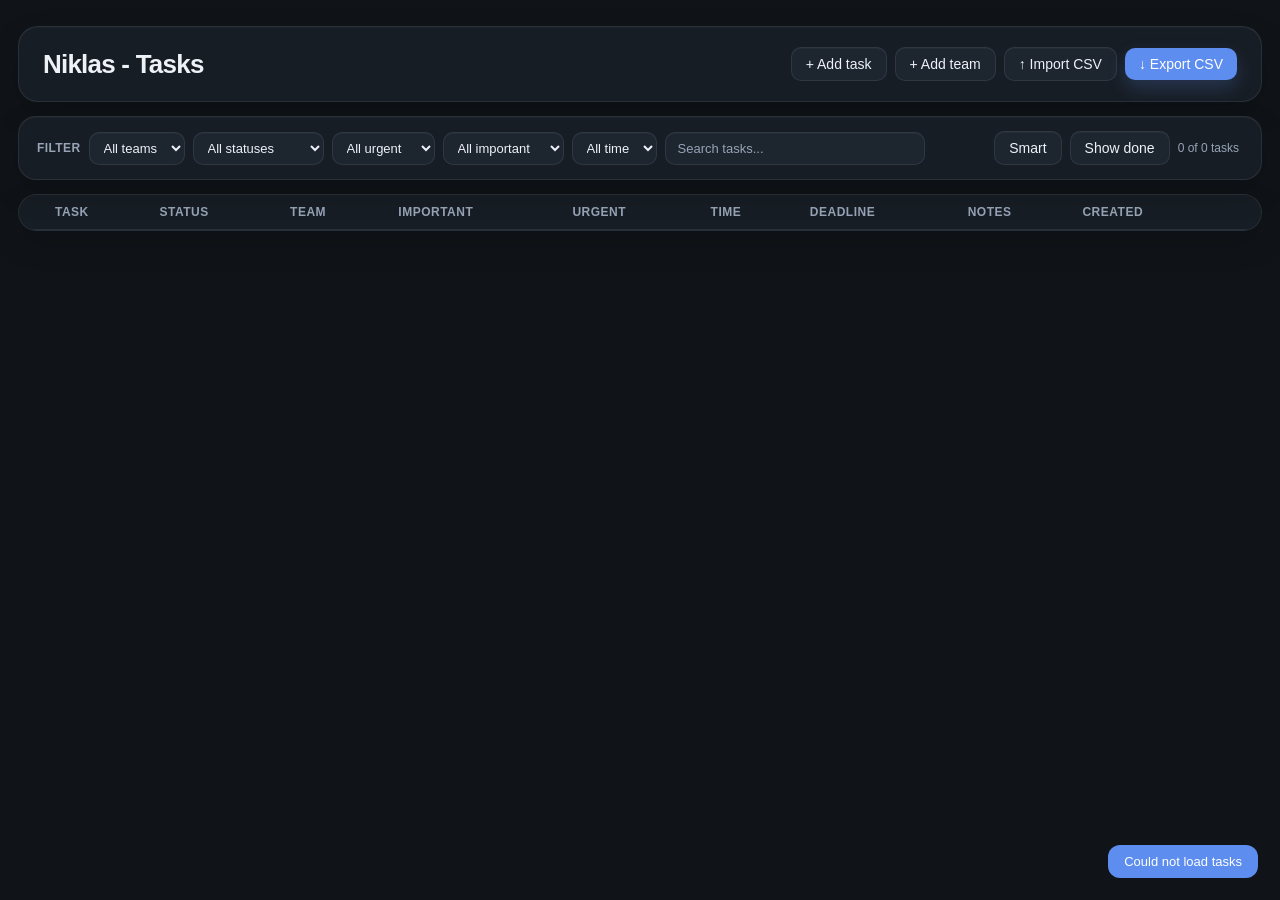
==== site/index.html @ 04bc9c5f "working todo list" ====
<!DOCTYPE html>
<html lang="en">
<head>
  <meta charset="UTF-8" />
  <meta name="viewport" content="width=device-width, initial-scale=1" />
  <title>Niklas - Tasks</title>
  <link rel="stylesheet" href="./assets/css/app.css" />
  <script src="./assets/js/app.js" defer></script>
</head>
<body>
  <header>
    <h1>Niklas - Tasks</h1>
    <div class="header-actions">
      <button id="btnAddTask" class="btn-ghost" type="button">+ Add task</button>
      <button id="btnAddTeam" class="btn-ghost" type="button">+ Add team</button>
      <button id="btnImport" class="btn-ghost" type="button">↑ Import CSV</button>
      <input id="csvIn" type="file" accept=".csv" />
      <button id="btnExport" class="btn-primary" type="button">↓ Export CSV</button>
    </div>
  </header>

  <div class="filters">
    <span class="filter-label">Filter</span>
    <select class="f" id="fTeam">
      <option value="">All teams</option>
    </select>
    <select class="f" id="fStatus">
      <option value="">All statuses</option>
      <option>Not started</option>
      <option>In development</option>
      <option>Done</option>
    </select>
    <select class="f" id="fUrgency">
      <option value="">All urgent</option>
      <option value="yes">Urgent</option>
      <option value="no">Not urgent</option>
    </select>
    <select class="f" id="fImportance">
      <option value="">All important</option>
      <option value="yes">Important</option>
      <option value="no">Not important</option>
    </select>
    <select class="f" id="fTime">
      <option value="">All time</option>
      <option>&lt;5m</option>
      <option>15m</option>
      <option>30m</option>
      <option>1h</option>
      <option>2h+</option>
    </select>
    <input class="search" id="fSearch" placeholder="Search tasks..." />
    <button id="btnSmart" class="btn-ghost push-right" type="button">Smart</button>
    <button id="btnDone" class="btn-ghost" type="button">Show done</button>
    <span id="statsLine" class="stats-line"></span>
  </div>

  <div class="table-wrap">
    <table>
      <thead>
        <tr>
          <th class="col-drag"></th>
          <th class="col-name" data-sort="name">Task <span class="sort-arrow" id="sa-name"></span></th>
          <th class="col-status" data-sort="status">Status <span class="sort-arrow" id="sa-status"></span></th>
          <th class="col-team" data-sort="team">Team <span class="sort-arrow" id="sa-team"></span></th>
          <th class="col-important" data-sort="importance">Important <span class="sort-arrow" id="sa-importance"></span></th>
          <th class="col-urgent" data-sort="urgency">Urgent <span class="sort-arrow" id="sa-urgency"></span></th>
          <th class="col-time" data-sort="time_estimate">Time <span class="sort-arrow" id="sa-time_estimate"></span></th>
          <th class="col-deadline" data-sort="deadline">Deadline <span class="sort-arrow" id="sa-deadline"></span></th>
          <th class="col-notes">Notes</th>
          <th class="col-created" data-sort="created_at">Created <span class="sort-arrow" id="sa-created_at"></span></th>
          <th class="col-del"></th>
        </tr>
      </thead>
      <tbody id="tbody"></tbody>
    </table>
  </div>

  <div id="toast"></div>

  <div id="teamOverlay" class="overlay">
    <div class="dialog">
      <h3>Add new team</h3>
      <input id="newTeamInput" placeholder="Team name..." />
      <div class="dialog-actions">
        <button id="btnCancelTeam" class="btn-ghost" type="button">Cancel</button>
        <button id="btnConfirmTeam" class="btn-primary" type="button">Add</button>
      </div>
    </div>
  </div>
</body>
</html>
---- site/assets/css/app.css ----
* {
  box-sizing: border-box;
  margin: 0;
  padding: 0;
}

:root {
  --bg: #101418;
  --surface: #171d24;
  --surface-2: #1d252f;
  --surface-3: #252f3b;
  --border: rgba(148, 163, 184, 0.14);
  --border-strong: rgba(148, 163, 184, 0.24);
  --text: #eef2f7;
  --muted: #97a3b6;
  --accent: #5d8dee;
  --accent-2: #7aa2f7;
  --danger: #ef4444;
  --shadow: 0 12px 30px rgba(0, 0, 0, 0.18);
  --inner-shadow: inset 0 1px 0 rgba(255, 255, 255, 0.03);
}

body {
  min-height: 100vh;
  background: var(--bg);
  color: var(--text);
  font-family: "Avenir Next", "Segoe UI", "Helvetica Neue", sans-serif;
  font-size: 14px;
  padding: 26px 18px 32px;
}

button,
input,
select {
  font: inherit;
}

button {
  cursor: pointer;
  border: none;
  border-radius: 10px;
  padding: 8px 14px;
  transition: background 0.18s, transform 0.18s, border-color 0.18s, box-shadow 0.18s;
}

header {
  display: flex;
  flex-wrap: wrap;
  align-items: center;
  justify-content: space-between;
  gap: 12px;
  width: min(1480px, 100%);
  margin: 0 auto 14px;
  padding: 20px 24px;
  border: 1px solid var(--border);
  border-radius: 20px;
  background: var(--surface);
  box-shadow: var(--shadow), var(--inner-shadow);
}

header h1 {
  font-size: 26px;
  font-weight: 700;
  letter-spacing: -0.03em;
}

.header-actions {
  display: flex;
  flex-wrap: wrap;
  align-items: center;
  gap: 8px;
}

.btn-primary {
  background: var(--accent);
  color: #fff;
  box-shadow: 0 8px 18px rgba(93, 141, 238, 0.22);
}

.btn-primary:hover {
  transform: translateY(-1px);
  background: #4d7fe1;
  box-shadow: 0 12px 24px rgba(93, 141, 238, 0.28);
}

.btn-ghost {
  border: 1px solid var(--border);
  background: var(--surface-2);
  color: var(--text);
  box-shadow: var(--inner-shadow);
}

.btn-ghost:hover {
  border-color: var(--border-strong);
  background: var(--surface-3);
}

.btn-ghost.is-active {
  border-color: rgba(93, 141, 238, 0.34);
  background: rgba(93, 141, 238, 0.14);
  color: #fff;
  box-shadow: none;
}

.btn-danger {
  border: 1px solid rgba(239, 68, 68, 0.3);
  background: rgba(239, 68, 68, 0.15);
  color: #f87171;
}

.btn-danger:hover {
  background: rgba(239, 68, 68, 0.3);
}

input[type="file"] {
  display: none;
}

.filters {
  display: flex;
  flex-wrap: wrap;
  align-items: center;
  gap: 8px;
  position: sticky;
  top: 16px;
  z-index: 4;
  width: min(1480px, 100%);
  margin: 0 auto 14px;
  padding: 14px 18px;
  border: 1px solid var(--border);
  border-radius: 18px;
  background: var(--surface);
  box-shadow: var(--shadow), var(--inner-shadow);
}

.filter-label {
  color: var(--muted);
  font-size: 12px;
  font-weight: 600;
  letter-spacing: 0.4px;
  text-transform: uppercase;
}

select.f,
input.search {
  border: 1px solid var(--border);
  border-radius: 10px;
  background: var(--surface-2);
  color: var(--text);
  font-size: 13px;
  outline: none;
  box-shadow: var(--inner-shadow);
}

select.f {
  padding: 7px 10px;
}

input.search {
  width: 260px;
  padding: 8px 12px;
}

input.search::placeholder {
  color: var(--muted);
}

input.search:focus,
select.f:focus {
  border-color: rgba(77, 157, 255, 0.5);
  box-shadow: 0 0 0 4px rgba(77, 157, 255, 0.12);
}

.push-right {
  margin-left: auto;
}

.stats-line {
  color: var(--muted);
  font-size: 12px;
  padding-right: 4px;
}

.table-wrap {
  width: min(1480px, 100%);
  margin: 0 auto;
  overflow-x: auto;
  border: 1px solid var(--border);
  border-radius: 20px;
  background: var(--surface);
  box-shadow: var(--shadow), var(--inner-shadow);
}

table {
  width: 100%;
  border-collapse: separate;
  border-spacing: 0;
}

thead th {
  position: sticky;
  top: 0;
  z-index: 2;
  cursor: pointer;
  user-select: none;
  white-space: nowrap;
  padding: 10px 12px;
  border-bottom: 1px solid var(--border);
  background: var(--surface);
  color: var(--muted);
  font-size: 12px;
  font-weight: 700;
  letter-spacing: 0.5px;
  text-align: left;
  text-transform: uppercase;
}

thead th:hover {
  color: var(--text);
}

thead th.sorted {
  color: var(--accent);
}

thead th .sort-arrow {
  margin-left: 4px;
  opacity: 0.5;
}

tbody tr {
  transition: background 0.14s, transform 0.14s;
}

tbody tr:hover {
  background: rgba(255, 255, 255, 0.025);
}

tbody tr.selected {
  background: rgba(93, 141, 238, 0.12);
}

td {
  position: relative;
  padding: 0;
  vertical-align: middle;
  border-bottom: 1px solid rgba(127, 164, 211, 0.08);
}

.cell-inner {
  display: block;
  min-height: 40px;
  padding: 11px 12px;
  line-height: 1.4;
}

td.editable .cell-inner {
  cursor: text;
}

td.editable:hover .cell-inner {
  border-radius: 8px;
  background: rgba(255, 255, 255, 0.035);
}

td.editable:focus-visible {
  outline: none;
}

td.editable:focus-visible .cell-inner {
  border-radius: 8px;
  background: rgba(93, 141, 238, 0.12);
  box-shadow: inset 0 0 0 1px rgba(93, 141, 238, 0.45);
}

td input.cell-edit,
td select.cell-edit {
  width: 100%;
  border: 1px solid rgba(77, 157, 255, 0.44);
  border-radius: 0;
  background: var(--surface-2);
  color: var(--text);
  font-size: 14px;
  outline: none;
  padding: 8px 12px;
  box-shadow: inset 0 0 0 1px rgba(77, 157, 255, 0.06);
}

td.col-name {
  max-width: 360px;
  min-width: 260px;
}

td.col-team {
  width: 150px;
}

td.col-status {
  width: 140px;
}

td.col-urgent,
td.col-important {
  width: 120px;
}

td.col-time {
  width: 86px;
}

td.col-deadline {
  width: 130px;
}

td.col-notes {
  min-width: 180px;
}

td.col-created {
  width: 118px;
}

td.col-del {
  width: 36px;
  text-align: center;
}

.badge,
.team-badge {
  display: inline-flex;
  align-items: center;
  border-radius: 999px;
  font-size: 12px;
  font-weight: 600;
  padding: 3px 9px;
  letter-spacing: 0.01em;
}

.created-badge {
  color: var(--muted);
  font-size: 12px;
  white-space: nowrap;
}

.s-done {
  background: rgba(16, 185, 129, 0.15);
  color: #34d399;
}

.s-dev {
  background: rgba(245, 158, 11, 0.15);
  color: #fbbf24;
}

.s-todo {
  background: rgba(107, 114, 128, 0.2);
  color: #9ca3af;
}

.u-yes,
.i-yes {
  background: rgba(239, 68, 68, 0.15);
  color: #f87171;
}

.u-no,
.i-no {
  background: rgba(107, 114, 128, 0.2);
  color: #cbd5e1;
}

.t-quick {
  background: rgba(16, 185, 129, 0.15);
  color: #34d399;
}

.t-block {
  background: rgba(245, 158, 11, 0.15);
  color: #fbbf24;
}

.del-btn {
  border-radius: 999px;
  background: none;
  color: var(--muted);
  font-size: 16px;
  opacity: 0;
  padding: 4px 6px;
  transition: opacity 0.15s, color 0.15s;
}

tr:hover .del-btn {
  opacity: 1;
}

.del-btn:hover {
  background: rgba(239, 68, 68, 0.1);
  color: var(--danger);
}

td.col-drag {
  width: 24px;
  cursor: grab;
  color: var(--border);
  font-size: 15px;
  padding: 0 4px;
  text-align: center;
}

td.col-drag:active {
  cursor: grabbing;
}

tr:hover td.col-drag {
  color: var(--muted);
}

th.col-drag {
  cursor: default;
  width: 24px;
}

tr.dragging {
  opacity: 0.35;
}

tr.drag-over td {
  border-top: 2px solid var(--accent) !important;
}

tr.team-header-row td {
  border-bottom: none;
  padding: 0;
}

tr.team-header-row:hover {
  background: transparent !important;
}

tr.team-header-row.team-drag-over .team-header-inner {
  border-radius: 6px;
  background: rgba(124, 108, 255, 0.08);
}

tr.team-header-row.team-dragging {
  opacity: 0.35;
}

.team-header-inner {
  display: flex;
  align-items: center;
  gap: 10px;
  margin-top: 6px;
  border-left: 3px solid transparent;
  padding: 16px 14px 8px;
}

.team-drag-handle {
  margin-right: 2px;
  cursor: grab;
  color: var(--border);
  font-size: 13px;
  user-select: none;
}

.team-drag-handle:hover {
  color: var(--muted);
}

.team-drag-handle:active {
  cursor: grabbing;
}

.team-header-label {
  font-size: 13px;
  font-weight: 700;
  letter-spacing: 0.6px;
  text-transform: uppercase;
}

.team-header-count {
  border-radius: 8px;
  background: rgba(255, 255, 255, 0.05);
  color: var(--muted);
  font-size: 12px;
  padding: 1px 7px;
}

.team-filter-btn {
  display: inline-flex;
  align-items: center;
  gap: 10px;
  border: 1px solid transparent;
  border-radius: 999px;
  background: transparent;
  color: var(--team-color);
  padding: 6px 10px;
}

.team-filter-btn:hover {
  background: rgba(255, 255, 255, 0.04);
}

.team-filter-btn.is-active {
  border-color: color-mix(in srgb, var(--team-color) 45%, transparent);
  background: color-mix(in srgb, var(--team-color) 14%, transparent);
  box-shadow: none;
}

.team-filter-btn .team-header-label {
  color: var(--team-color);
}

#toast {
  position: fixed;
  right: 22px;
  bottom: 22px;
  z-index: 999;
  border-radius: 12px;
  background: var(--accent);
  color: #fff;
  font-size: 13px;
  opacity: 0;
  padding: 9px 16px;
  pointer-events: none;
  transition: opacity 0.3s;
}

.overlay {
  position: fixed;
  inset: 0;
  z-index: 50;
  display: none;
  align-items: center;
  justify-content: center;
  background: rgba(0, 0, 0, 0.6);
}

.overlay.open {
  display: flex;
}

.dialog {
  width: 340px;
  border: 1px solid var(--border);
  border-radius: 18px;
  background: var(--surface);
  padding: 24px;
  box-shadow: var(--shadow);
}

.dialog h3 {
  margin-bottom: 16px;
  font-size: 17px;
}

.dialog input {
  width: 100%;
  margin-bottom: 12px;
  border: 1px solid var(--border);
  border-radius: 10px;
  background: var(--surface-2);
  color: var(--text);
  font-size: 14px;
  outline: none;
  padding: 8px 12px;
}

.dialog input:focus {
  border-color: rgba(77, 157, 255, 0.5);
  box-shadow: 0 0 0 4px rgba(77, 157, 255, 0.12);
}

.dialog-actions {
  display: flex;
  justify-content: flex-end;
  gap: 8px;
}

@media (max-width: 720px) {
  body {
    padding: 14px 10px 24px;
  }

  header {
    padding: 18px 18px;
    border-radius: 18px;
  }

  header h1 {
    font-size: 22px;
  }

  .filters {
    top: 10px;
    align-items: stretch;
    padding: 12px;
    border-radius: 16px;
  }

  input.search {
    width: 100%;
  }

  .push-right {
    margin-left: 0;
  }

  .stats-line {
    width: 100%;
  }

  .table-wrap {
    border-radius: 18px;
  }
}
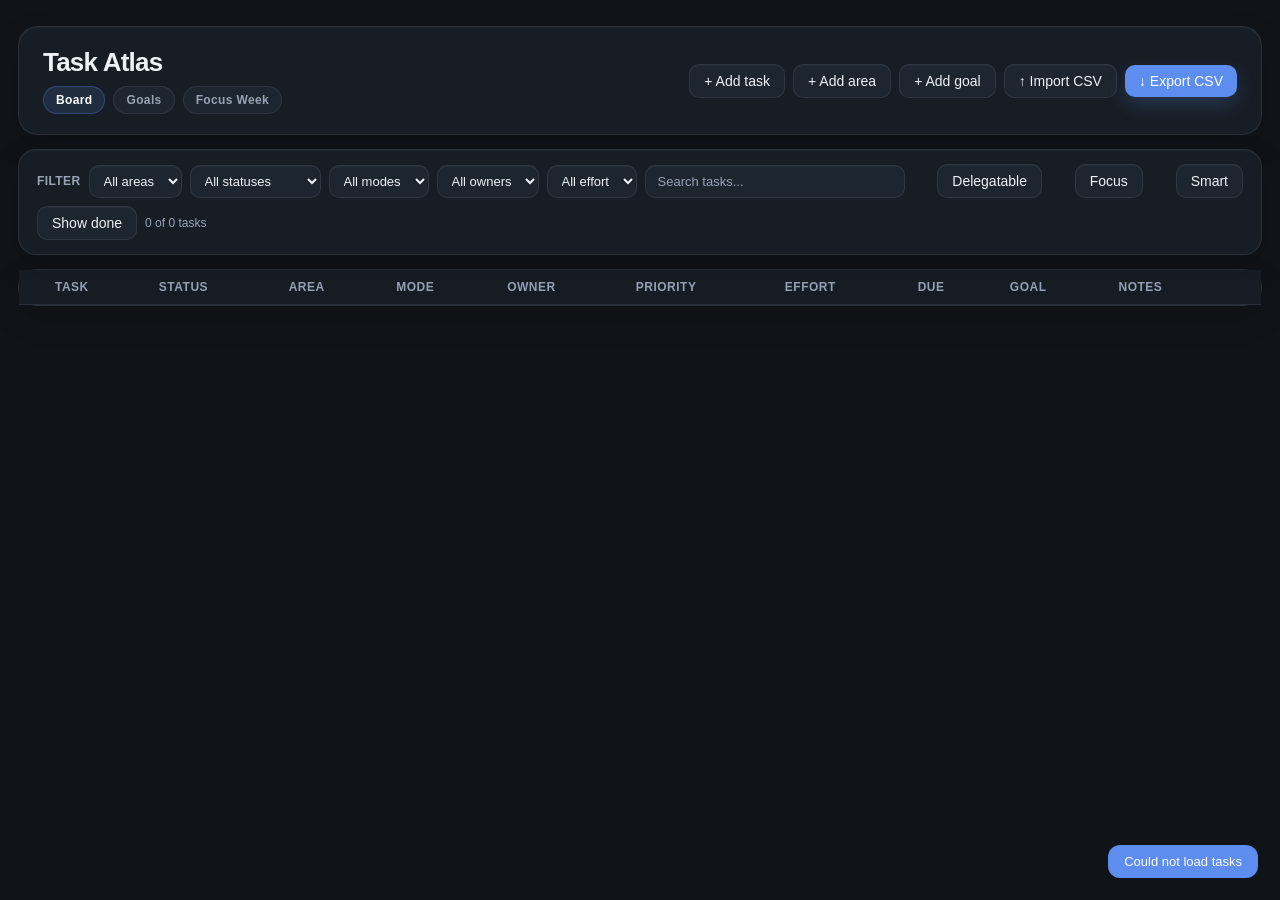
==== commit a11f2896: "Add goals and focus week planning views" ====
--- a/site/index.html
+++ b/site/index.html
@@ -3,16 +3,24 @@
 <head>
   <meta charset="UTF-8" />
   <meta name="viewport" content="width=device-width, initial-scale=1" />
-  <title>Niklas - Tasks</title>
+  <title>Task Atlas</title>
   <link rel="stylesheet" href="./assets/css/app.css" />
   <script src="./assets/js/app.js" defer></script>
 </head>
-<body>
+<body data-view="board">
   <header>
-    <h1>Niklas - Tasks</h1>
+    <div class="header-brand">
+      <h1>Task Atlas</h1>
+      <nav class="header-nav">
+        <a class="nav-link is-active" href="./index.html">Board</a>
+        <a class="nav-link" href="./goals.html">Goals</a>
+        <a class="nav-link" href="./focus-week.html">Focus Week</a>
+      </nav>
+    </div>
     <div class="header-actions">
       <button id="btnAddTask" class="btn-ghost" type="button">+ Add task</button>
-      <button id="btnAddTeam" class="btn-ghost" type="button">+ Add team</button>
+      <button id="btnAddTeam" class="btn-ghost" type="button">+ Add area</button>
+      <button id="btnAddGoal" class="btn-ghost" type="button">+ Add goal</button>
       <button id="btnImport" class="btn-ghost" type="button">↑ Import CSV</button>
       <input id="csvIn" type="file" accept=".csv" />
       <button id="btnExport" class="btn-primary" type="button">↓ Export CSV</button>
@@ -22,7 +30,7 @@
   <div class="filters">
     <span class="filter-label">Filter</span>
     <select class="f" id="fTeam">
-      <option value="">All teams</option>
+      <option value="">All areas</option>
     </select>
     <select class="f" id="fStatus">
       <option value="">All statuses</option>
@@ -30,18 +38,18 @@
       <option>In development</option>
       <option>Done</option>
     </select>
-    <select class="f" id="fUrgency">
-      <option value="">All urgent</option>
-      <option value="yes">Urgent</option>
-      <option value="no">Not urgent</option>
+    <select class="f" id="fMode">
+      <option value="">All modes</option>
+      <option>Run</option>
+      <option>Change</option>
     </select>
-    <select class="f" id="fImportance">
-      <option value="">All important</option>
-      <option value="yes">Important</option>
-      <option value="no">Not important</option>
+    <select class="f" id="fOwner">
+      <option value="">All owners</option>
+      <option>Me</option>
+      <option>Delegate</option>
     </select>
     <select class="f" id="fTime">
-      <option value="">All time</option>
+      <option value="">All effort</option>
       <option>&lt;5m</option>
       <option>15m</option>
       <option>30m</option>
@@ -49,43 +57,62 @@
       <option>2h+</option>
     </select>
     <input class="search" id="fSearch" placeholder="Search tasks..." />
+    <button id="btnDelegatable" class="btn-ghost push-right" type="button">Delegatable</button>
+    <button id="btnFocus" class="btn-ghost push-right" type="button">Focus</button>
     <button id="btnSmart" class="btn-ghost push-right" type="button">Smart</button>
     <button id="btnDone" class="btn-ghost" type="button">Show done</button>
     <span id="statsLine" class="stats-line"></span>
   </div>
 
-  <div class="table-wrap">
-    <table>
-      <thead>
-        <tr>
-          <th class="col-drag"></th>
-          <th class="col-name" data-sort="name">Task <span class="sort-arrow" id="sa-name"></span></th>
-          <th class="col-status" data-sort="status">Status <span class="sort-arrow" id="sa-status"></span></th>
-          <th class="col-team" data-sort="team">Team <span class="sort-arrow" id="sa-team"></span></th>
-          <th class="col-important" data-sort="importance">Important <span class="sort-arrow" id="sa-importance"></span></th>
-          <th class="col-urgent" data-sort="urgency">Urgent <span class="sort-arrow" id="sa-urgency"></span></th>
-          <th class="col-time" data-sort="time_estimate">Time <span class="sort-arrow" id="sa-time_estimate"></span></th>
-          <th class="col-deadline" data-sort="deadline">Deadline <span class="sort-arrow" id="sa-deadline"></span></th>
-          <th class="col-notes">Notes</th>
-          <th class="col-created" data-sort="created_at">Created <span class="sort-arrow" id="sa-created_at"></span></th>
-          <th class="col-del"></th>
-        </tr>
-      </thead>
-      <tbody id="tbody"></tbody>
-    </table>
+  <div class="table-shell">
+    <div id="insertRail" class="insert-rail"></div>
+    <div class="table-wrap">
+      <div class="table-scroll">
+        <table>
+          <thead>
+            <tr>
+              <th class="col-drag"></th>
+              <th class="col-name" data-sort="name">Task <span class="sort-arrow" id="sa-name"></span></th>
+              <th class="col-status" data-sort="status">Status <span class="sort-arrow" id="sa-status"></span></th>
+              <th class="col-team" data-sort="team">Area <span class="sort-arrow" id="sa-team"></span></th>
+              <th class="col-mode" data-sort="mode">Mode <span class="sort-arrow" id="sa-mode"></span></th>
+              <th class="col-owner" data-sort="owner">Owner <span class="sort-arrow" id="sa-owner"></span></th>
+              <th class="col-priority" data-sort="priority">Priority <span class="sort-arrow" id="sa-priority"></span></th>
+              <th class="col-time" data-sort="time_estimate">Effort <span class="sort-arrow" id="sa-time_estimate"></span></th>
+              <th class="col-deadline" data-sort="deadline">Due <span class="sort-arrow" id="sa-deadline"></span></th>
+              <th class="col-goal" data-sort="goal">Goal <span class="sort-arrow" id="sa-goal"></span></th>
+              <th class="col-notes">Notes</th>
+              <th class="col-del"></th>
+            </tr>
+          </thead>
+          <tbody id="tbody"></tbody>
+        </table>
+      </div>
+    </div>
   </div>
 
   <div id="toast"></div>
 
   <div id="teamOverlay" class="overlay">
     <div class="dialog">
-      <h3>Add new team</h3>
-      <input id="newTeamInput" placeholder="Team name..." />
+      <h3>Add new area</h3>
+      <input id="newTeamInput" placeholder="Area name..." />
       <div class="dialog-actions">
         <button id="btnCancelTeam" class="btn-ghost" type="button">Cancel</button>
         <button id="btnConfirmTeam" class="btn-primary" type="button">Add</button>
       </div>
     </div>
   </div>
+
+  <div id="goalOverlay" class="overlay">
+    <div class="dialog">
+      <h3>Add new goal</h3>
+      <input id="newGoalInput" placeholder="Goal name..." />
+      <div class="dialog-actions">
+        <button id="btnCancelGoal" class="btn-ghost" type="button">Cancel</button>
+        <button id="btnConfirmGoal" class="btn-primary" type="button">Add</button>
+      </div>
+    </div>
+  </div>
 </body>
 </html>
--- a/site/assets/css/app.css
+++ b/site/assets/css/app.css
@@ -26,6 +26,7 @@
   color: var(--text);
   font-family: "Avenir Next", "Segoe UI", "Helvetica Neue", sans-serif;
   font-size: 14px;
+  overflow-x: hidden;
   padding: 26px 18px 32px;
 }
 
@@ -62,6 +63,43 @@
   font-size: 26px;
   font-weight: 700;
   letter-spacing: -0.03em;
+}
+
+.header-brand {
+  display: flex;
+  flex-direction: column;
+  gap: 8px;
+}
+
+.header-nav {
+  display: flex;
+  align-items: center;
+  gap: 8px;
+}
+
+.nav-link {
+  border: 1px solid var(--border);
+  border-radius: 999px;
+  background: var(--surface-2);
+  color: var(--muted);
+  font-size: 12px;
+  font-weight: 600;
+  letter-spacing: 0.03em;
+  text-decoration: none;
+  padding: 6px 12px;
+  transition: background 0.18s, color 0.18s, border-color 0.18s;
+}
+
+.nav-link:hover {
+  border-color: var(--border-strong);
+  background: var(--surface-3);
+  color: var(--text);
+}
+
+.nav-link.is-active {
+  border-color: rgba(93, 141, 238, 0.3);
+  background: rgba(93, 141, 238, 0.14);
+  color: #fff;
 }
 
 .header-actions {
@@ -181,14 +219,481 @@
   padding-right: 4px;
 }
 
-.table-wrap {
+.table-shell {
   width: min(1480px, 100%);
   margin: 0 auto;
-  overflow-x: auto;
+  position: relative;
+  overflow: visible;
+}
+
+.goals-shell {
+  width: min(1480px, 100%);
+  margin: 0 auto;
+  padding: 8px 0 0;
+}
+
+.week-shell {
+  width: min(1480px, 100%);
+  margin: 0 auto;
+  padding: 8px 0 0;
+}
+
+.week-feed-bar {
+  display: flex;
+  flex-wrap: wrap;
+  align-items: center;
+  gap: 10px;
+  margin-bottom: 14px;
+  padding: 0 6px;
+}
+
+.week-feed-input {
+  flex: 1 1 420px;
+  border: 1px solid var(--border);
+  border-radius: 12px;
+  background: var(--surface-2);
+  color: var(--text);
+  min-width: 260px;
+  outline: none;
+  padding: 10px 12px;
+  box-shadow: var(--inner-shadow);
+}
+
+.week-feed-input:focus {
+  border-color: rgba(77, 157, 255, 0.5);
+  box-shadow: 0 0 0 4px rgba(77, 157, 255, 0.12);
+}
+
+.week-toolbar {
+  display: flex;
+  flex-wrap: wrap;
+  align-items: flex-end;
+  justify-content: space-between;
+  gap: 12px;
+  margin-bottom: 14px;
+  padding: 0 6px;
+}
+
+.week-toolbar h2 {
+  font-size: 24px;
+  font-weight: 700;
+  letter-spacing: -0.03em;
+}
+
+.week-nav {
+  display: flex;
+  align-items: center;
+  gap: 8px;
+}
+
+.week-label {
+  min-width: 160px;
+  color: var(--text);
+  font-size: 14px;
+  font-weight: 600;
+  text-align: center;
+}
+
+.week-layout {
+  display: grid;
+  gap: 14px;
+  grid-template-columns: 320px minmax(0, 1fr);
+}
+
+.week-sidebar,
+.week-main {
+  min-width: 0;
+}
+
+.week-panel {
   border: 1px solid var(--border);
   border-radius: 20px;
   background: var(--surface);
   box-shadow: var(--shadow), var(--inner-shadow);
+  padding: 16px;
+}
+
+.week-panel-head {
+  display: flex;
+  align-items: center;
+  justify-content: space-between;
+  gap: 8px;
+  margin-bottom: 12px;
+}
+
+.week-panel-head h3 {
+  font-size: 16px;
+}
+
+.week-backlog {
+  display: flex;
+  flex-direction: column;
+  gap: 10px;
+  min-height: 320px;
+}
+
+.week-empty {
+  display: flex;
+  align-items: center;
+  justify-content: center;
+  min-height: 160px;
+  border: 1px dashed var(--border-strong);
+  border-radius: 16px;
+  background: rgba(255, 255, 255, 0.02);
+  color: var(--muted);
+  text-align: center;
+  padding: 16px;
+}
+
+.week-calendar-panel {
+  overflow: hidden;
+}
+
+.week-calendar {
+  display: grid;
+  grid-template-columns: 70px repeat(5, minmax(0, 1fr));
+  gap: 1px;
+  border: 1px solid var(--border);
+  border-radius: 16px;
+  overflow: hidden;
+  background: var(--border);
+}
+
+.week-corner,
+.week-day-header,
+.week-hour-label,
+.week-slot {
+  background: var(--surface);
+}
+
+.week-corner,
+.week-day-header {
+  padding: 12px 10px;
+}
+
+.week-corner {
+  color: var(--muted);
+  font-size: 12px;
+  font-weight: 700;
+  letter-spacing: 0.04em;
+  text-transform: uppercase;
+}
+
+.week-day-header {
+  display: flex;
+  flex-direction: column;
+  gap: 3px;
+}
+
+.week-day-header strong {
+  font-size: 13px;
+}
+
+.week-day-header span {
+  color: var(--muted);
+  font-size: 12px;
+}
+
+.week-hour-label {
+  color: var(--muted);
+  font-size: 12px;
+  font-weight: 600;
+  padding: 12px 10px;
+}
+
+.week-slot {
+  display: flex;
+  flex-direction: column;
+  gap: 6px;
+  min-height: 88px;
+  padding: 8px;
+}
+
+.week-slot-empty {
+  display: flex;
+  align-items: center;
+  justify-content: center;
+  min-height: 100%;
+  border: 1px dashed transparent;
+  border-radius: 12px;
+  color: rgba(255, 255, 255, 0.16);
+  font-size: 18px;
+  transition: border-color 0.15s, color 0.15s, background 0.15s;
+}
+
+.week-slot:hover .week-slot-empty {
+  border-color: var(--border);
+  color: rgba(255, 255, 255, 0.45);
+  background: rgba(255, 255, 255, 0.02);
+}
+
+.week-task-card,
+.week-scheduled-card {
+  position: relative;
+  display: flex;
+  flex-direction: column;
+  gap: 8px;
+  border: 1px solid var(--border);
+  border-radius: 14px;
+  background: var(--surface-2);
+  padding: 10px 12px;
+  box-shadow: var(--inner-shadow);
+}
+
+.week-blocker {
+  display: flex;
+  flex-direction: column;
+  gap: 3px;
+  border: 1px dashed rgba(148, 163, 184, 0.26);
+  border-radius: 12px;
+  background: rgba(255, 255, 255, 0.04);
+  color: var(--muted);
+  padding: 8px 10px;
+}
+
+.week-blocker strong {
+  color: var(--text);
+  font-size: 12px;
+  font-weight: 600;
+  line-height: 1.3;
+}
+
+.week-blocker span {
+  font-size: 11px;
+}
+
+.week-task-card {
+  cursor: grab;
+}
+
+.week-task-card:active,
+.week-scheduled-card:active {
+  cursor: grabbing;
+}
+
+.week-task-title {
+  color: var(--text);
+  font-size: 14px;
+  font-weight: 600;
+  line-height: 1.35;
+  padding-right: 16px;
+}
+
+.week-task-meta {
+  display: flex;
+  flex-wrap: wrap;
+  gap: 6px;
+}
+
+.week-unschedule-btn {
+  position: absolute;
+  top: 8px;
+  right: 8px;
+  border-radius: 999px;
+  background: transparent;
+  color: var(--muted);
+  font-size: 15px;
+  padding: 2px 6px;
+}
+
+.week-unschedule-btn:hover {
+  background: rgba(239, 68, 68, 0.1);
+  color: #f87171;
+}
+
+.goals-toolbar {
+  display: flex;
+  flex-wrap: wrap;
+  align-items: flex-end;
+  justify-content: space-between;
+  gap: 12px;
+  margin-bottom: 14px;
+  padding: 0 6px;
+}
+
+.goals-toolbar h2 {
+  font-size: 24px;
+  font-weight: 700;
+  letter-spacing: -0.03em;
+}
+
+.goals-subtitle {
+  color: var(--muted);
+  margin-top: 4px;
+}
+
+.goal-grid {
+  display: grid;
+  gap: 14px;
+  grid-template-columns: repeat(auto-fit, minmax(320px, 1fr));
+}
+
+.goal-card {
+  display: flex;
+  flex-direction: column;
+  gap: 14px;
+  border: 1px solid var(--border);
+  border-radius: 20px;
+  background: var(--surface);
+  box-shadow: var(--shadow), var(--inner-shadow);
+  padding: 18px 18px 16px;
+}
+
+.goal-card-header {
+  display: flex;
+  align-items: flex-start;
+  justify-content: space-between;
+  gap: 12px;
+}
+
+.goal-card-title {
+  font-size: 18px;
+  font-weight: 700;
+  letter-spacing: -0.02em;
+}
+
+.goal-card-subtitle {
+  color: var(--muted);
+  font-size: 13px;
+  line-height: 1.45;
+  margin-top: 5px;
+}
+
+.goal-card-actions {
+  display: flex;
+  flex-wrap: wrap;
+  align-items: center;
+  justify-content: flex-end;
+  gap: 6px;
+}
+
+.goal-action-btn {
+  min-width: 40px;
+  padding: 7px 10px;
+}
+
+.goal-action-btn:disabled {
+  cursor: default;
+  opacity: 0.45;
+}
+
+.goal-stats {
+  display: flex;
+  flex-wrap: wrap;
+  gap: 8px;
+}
+
+.goal-stat {
+  display: inline-flex;
+  flex-direction: column;
+  min-width: 72px;
+  border: 1px solid var(--border);
+  border-radius: 14px;
+  background: var(--surface-2);
+  padding: 10px 12px;
+}
+
+.goal-stat strong {
+  color: var(--text);
+  font-size: 16px;
+  line-height: 1.1;
+}
+
+.goal-stat span {
+  color: var(--muted);
+  font-size: 11px;
+  margin-top: 3px;
+  text-transform: uppercase;
+  letter-spacing: 0.04em;
+}
+
+.goal-task-list {
+  display: flex;
+  flex-direction: column;
+}
+
+.goal-task-row {
+  border-top: 1px solid rgba(127, 164, 211, 0.08);
+  padding: 12px 0;
+}
+
+.goal-task-row:first-child {
+  border-top: 1px solid rgba(127, 164, 211, 0.08);
+}
+
+.goal-task-main {
+  display: flex;
+  flex-direction: column;
+  gap: 8px;
+}
+
+.goal-task-name {
+  color: var(--text);
+  font-size: 15px;
+  font-weight: 600;
+  line-height: 1.4;
+}
+
+.goal-task-meta {
+  display: flex;
+  flex-wrap: wrap;
+  gap: 7px;
+}
+
+.goal-due {
+  display: inline-flex;
+  align-items: center;
+  border-radius: 999px;
+  background: rgba(255, 255, 255, 0.05);
+  color: var(--muted);
+  font-size: 12px;
+  font-weight: 600;
+  padding: 3px 9px;
+}
+
+.goal-empty {
+  display: flex;
+  align-items: center;
+  justify-content: center;
+  min-height: 180px;
+  border: 1px dashed var(--border-strong);
+  border-radius: 20px;
+  background: rgba(255, 255, 255, 0.02);
+  color: var(--muted);
+  font-size: 14px;
+  text-align: center;
+  padding: 24px;
+}
+
+.goal-empty-inline {
+  min-height: 0;
+  justify-content: flex-start;
+  border-radius: 14px;
+  padding: 16px 14px;
+}
+
+.insert-rail {
+  position: absolute;
+  top: 0;
+  bottom: 0;
+  left: -28px;
+  width: 20px;
+  pointer-events: none;
+}
+
+.table-wrap {
+  width: 100%;
+  margin: 0;
+  overflow: visible;
+  border: 1px solid var(--border);
+  border-radius: 20px;
+  background: var(--surface);
+  box-shadow: var(--shadow), var(--inner-shadow);
+}
+
+.table-scroll {
+  overflow-x: auto;
+  overflow-y: hidden;
 }
 
 table {
@@ -240,11 +745,59 @@
   background: rgba(93, 141, 238, 0.12);
 }
 
+tr.insert-row:hover {
+  background: transparent;
+}
+
 td {
   position: relative;
   padding: 0;
   vertical-align: middle;
   border-bottom: 1px solid rgba(127, 164, 211, 0.08);
+}
+
+tr.insert-row td {
+  height: 2px;
+  padding: 0;
+  border-bottom: none;
+}
+
+.insert-rail-btn {
+  position: absolute;
+  left: 1px;
+  z-index: 1;
+  display: inline-flex;
+  align-items: center;
+  justify-content: center;
+  width: 20px;
+  height: 20px;
+  margin: 0;
+  border: 1px solid rgba(255, 255, 255, 0.16);
+  border-radius: 999px;
+  background: rgba(255, 255, 255, 0.03);
+  color: rgba(255, 255, 255, 0.42);
+  font-size: 14px;
+  line-height: 1;
+  opacity: 0;
+  pointer-events: auto;
+  box-shadow: none;
+  transform: translateY(-50%);
+  transition: opacity 0.15s, background 0.15s, color 0.15s, border-color 0.15s;
+}
+
+.insert-rail-btn.is-visible,
+.insert-rail-btn:hover,
+.insert-rail-btn:focus-visible {
+  opacity: 1;
+}
+
+.insert-rail-btn:hover,
+.insert-rail-btn:focus-visible,
+.insert-rail-btn.is-visible {
+  border-color: rgba(255, 255, 255, 0.28);
+  background: rgba(255, 255, 255, 0.07);
+  color: #fff;
+  outline: none;
 }
 
 .cell-inner {
@@ -299,9 +852,13 @@
   width: 140px;
 }
 
-td.col-urgent,
-td.col-important {
+td.col-mode,
+td.col-owner {
   width: 120px;
+}
+
+td.col-priority {
+  width: 156px;
 }
 
 td.col-time {
@@ -312,12 +869,12 @@
   width: 130px;
 }
 
+td.col-goal {
+  min-width: 180px;
+}
+
 td.col-notes {
   min-width: 180px;
-}
-
-td.col-created {
-  width: 118px;
 }
 
 td.col-del {
@@ -342,6 +899,18 @@
   white-space: nowrap;
 }
 
+.task-name-wrap {
+  display: flex;
+  flex-direction: column;
+  gap: 4px;
+}
+
+.task-reason-line {
+  color: var(--muted);
+  font-size: 11px;
+  line-height: 1.35;
+}
+
 .s-done {
   background: rgba(16, 185, 129, 0.15);
   color: #34d399;
@@ -357,16 +926,49 @@
   color: #9ca3af;
 }
 
-.u-yes,
-.i-yes {
-  background: rgba(239, 68, 68, 0.15);
-  color: #f87171;
-}
-
-.u-no,
-.i-no {
-  background: rgba(107, 114, 128, 0.2);
+.m-change {
+  background: rgba(59, 130, 246, 0.16);
+  color: #93c5fd;
+}
+
+.m-run {
+  background: rgba(16, 185, 129, 0.16);
+  color: #6ee7b7;
+}
+
+.o-me {
+  background: rgba(245, 158, 11, 0.16);
+  color: #fcd34d;
+}
+
+.o-delegate {
+  background: rgba(168, 85, 247, 0.16);
+  color: #d8b4fe;
+}
+
+.p-must {
+  background: rgba(239, 68, 68, 0.18);
+  color: #fca5a5;
+}
+
+.p-should {
+  background: rgba(245, 158, 11, 0.18);
+  color: #fcd34d;
+}
+
+.p-could {
+  background: rgba(59, 130, 246, 0.16);
+  color: #93c5fd;
+}
+
+.p-refine {
+  background: rgba(107, 114, 128, 0.22);
   color: #cbd5e1;
+}
+
+.g-goal {
+  background: rgba(14, 165, 233, 0.14);
+  color: #7dd3fc;
 }
 
 .t-quick {
@@ -509,6 +1111,32 @@
 
 .team-filter-btn .team-header-label {
   color: var(--team-color);
+}
+
+.team-action-btn {
+  margin-left: auto;
+  border: 1px solid transparent;
+  border-radius: 999px;
+  background: transparent;
+  color: var(--muted);
+  font-size: 12px;
+  font-weight: 600;
+  opacity: 0;
+  padding: 5px 10px;
+  transition: opacity 0.15s, background 0.15s, color 0.15s, border-color 0.15s;
+}
+
+.team-header-row:hover .team-action-btn,
+.team-action-btn:focus-visible {
+  opacity: 1;
+}
+
+.team-action-btn:hover,
+.team-action-btn:focus-visible {
+  border-color: var(--border);
+  background: rgba(255, 255, 255, 0.04);
+  color: var(--text);
+  outline: none;
 }
 
 #toast {
@@ -554,6 +1182,13 @@
   font-size: 17px;
 }
 
+.dialog-copy {
+  color: var(--muted);
+  font-size: 13px;
+  line-height: 1.45;
+  margin-bottom: 12px;
+}
+
 .dialog input {
   width: 100%;
   margin-bottom: 12px;
@@ -589,6 +1224,14 @@
 
   header h1 {
     font-size: 22px;
+  }
+
+  .header-brand {
+    width: 100%;
+  }
+
+  .header-nav {
+    flex-wrap: wrap;
   }
 
   .filters {
@@ -613,4 +1256,39 @@
   .table-wrap {
     border-radius: 18px;
   }
-}
+
+  .goal-card {
+    padding: 16px;
+    border-radius: 18px;
+  }
+
+  .goal-card-header {
+    flex-direction: column;
+  }
+
+  .goal-card-actions {
+    justify-content: flex-start;
+  }
+
+  .week-layout {
+    grid-template-columns: 1fr;
+  }
+
+  .week-nav {
+    width: 100%;
+    justify-content: space-between;
+  }
+
+  .week-label {
+    min-width: 0;
+    flex: 1;
+  }
+
+  .week-calendar {
+    min-width: 720px;
+  }
+
+  .week-main {
+    overflow-x: auto;
+  }
+}
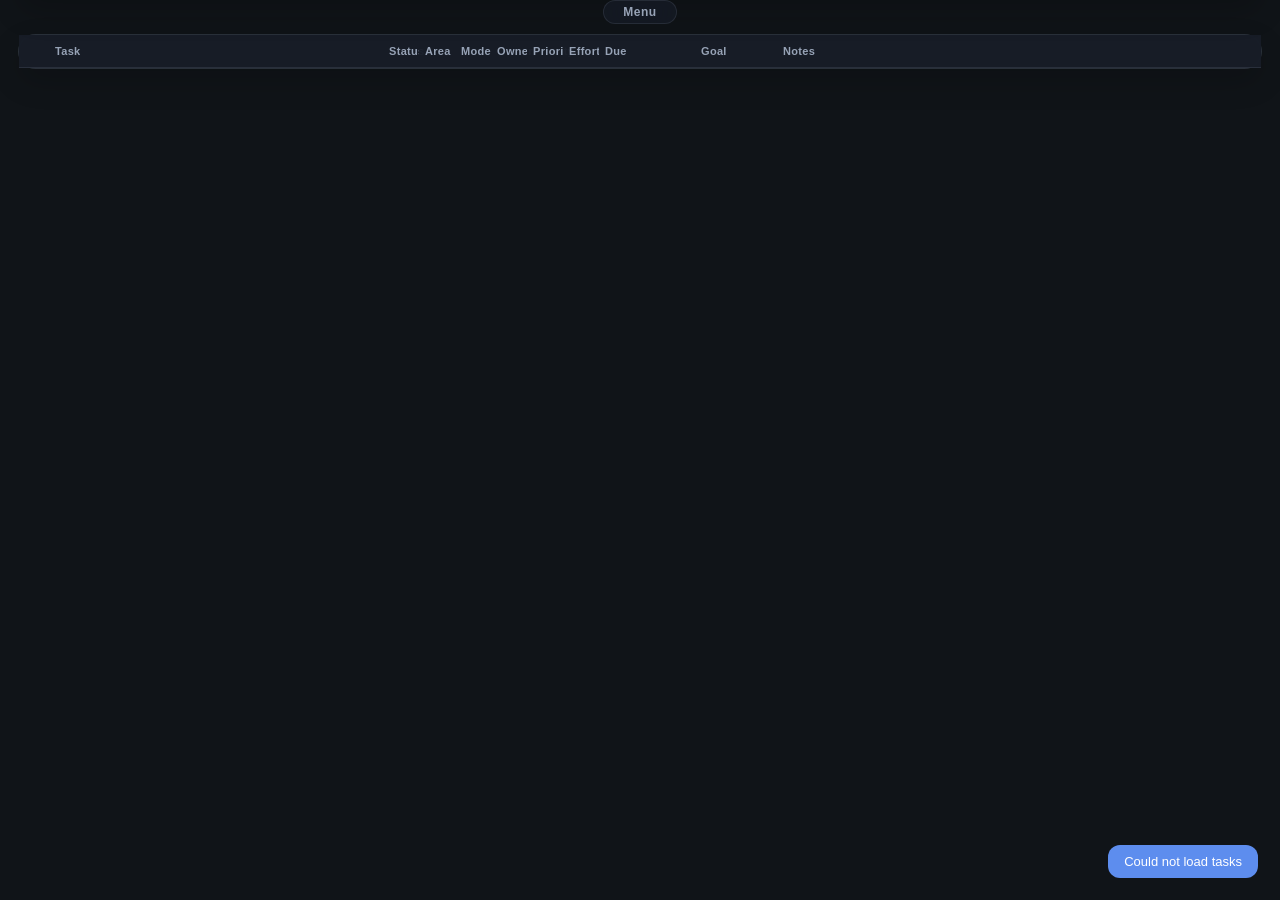
==== commit 27062e4a: "latest stable working app" ====
--- a/site/index.html
+++ b/site/index.html
@@ -4,64 +4,86 @@
   <meta charset="UTF-8" />
   <meta name="viewport" content="width=device-width, initial-scale=1" />
   <title>Task Atlas</title>
+  <script>
+    (() => {
+      try {
+        if (window.sessionStorage.getItem("task-atlas.top-chrome-pinned") === "1") {
+          document.documentElement.classList.add("top-chrome-pinned");
+        }
+      } catch (error) {}
+    })();
+  </script>
   <link rel="stylesheet" href="./assets/css/app.css" />
   <script src="./assets/js/app.js" defer></script>
 </head>
 <body data-view="board">
-  <header>
-    <div class="header-brand">
-      <h1>Task Atlas</h1>
-      <nav class="header-nav">
-        <a class="nav-link is-active" href="./index.html">Board</a>
-        <a class="nav-link" href="./goals.html">Goals</a>
-        <a class="nav-link" href="./focus-week.html">Focus Week</a>
-      </nav>
+  <div class="top-chrome">
+    <header>
+      <div class="header-brand">
+        <h1>Task Atlas</h1>
+        <nav class="header-nav">
+          <a class="nav-link is-active" href="./index.html">Board</a>
+          <a class="nav-link" href="./goals.html">Goals</a>
+          <a class="nav-link" href="./focus-week.html">Focus Week</a>
+          <a class="nav-link" href="./pages.html">Pages</a>
+        </nav>
+      </div>
+      <div class="header-actions">
+        <button id="btnAddTask" class="btn-ghost" type="button">+ Add task</button>
+        <button id="btnAddTeam" class="btn-ghost" type="button">+ Add area</button>
+        <button id="btnAddGoal" class="btn-ghost" type="button">+ Add goal</button>
+        <button id="btnImport" class="btn-ghost" type="button">↑ Import CSV</button>
+        <input id="csvIn" type="file" accept=".csv" />
+        <button id="btnExport" class="btn-primary" type="button">↓ Export CSV</button>
+        <button id="btnLogout" class="btn-ghost" type="button">Sign out</button>
+      </div>
+    </header>
+
+    <div class="filters">
+      <span class="filter-label">Filter</span>
+      <select class="f" id="fTeam">
+        <option value="">All areas</option>
+      </select>
+      <select class="f" id="fStatus">
+        <option value="">All statuses</option>
+        <option>Not started</option>
+        <option>In development</option>
+        <option>Done</option>
+      </select>
+      <select class="f" id="fMode">
+        <option value="">All modes</option>
+        <option>Run</option>
+        <option>Change</option>
+      </select>
+      <select class="f" id="fOwner">
+        <option value="">All owners</option>
+        <option>Me</option>
+        <option>Delegate</option>
+      </select>
+      <select class="f" id="fTime">
+        <option value="">All effort</option>
+        <option>&lt;5m</option>
+        <option>15m</option>
+        <option>30m</option>
+        <option>1h</option>
+        <option>2h+</option>
+      </select>
+      <input class="search" id="fSearch" placeholder="Search tasks..." />
+      <button id="btnClearFilters" class="btn-ghost" type="button">Filter off</button>
+      <label class="board-toggle" for="toggleCreatedAt">
+        <input id="toggleCreatedAt" type="checkbox" />
+        <span>Created</span>
+      </label>
+      <button id="btnDelegatable" class="btn-ghost push-right" type="button">Delegatable</button>
+      <button id="btnFocus" class="btn-ghost push-right" type="button">Focus</button>
+      <button id="btnSmart" class="btn-ghost push-right" type="button">Smart</button>
+      <button id="btnDone" class="btn-ghost" type="button">Show done</button>
+      <span id="statsLine" class="stats-line"></span>
     </div>
-    <div class="header-actions">
-      <button id="btnAddTask" class="btn-ghost" type="button">+ Add task</button>
-      <button id="btnAddTeam" class="btn-ghost" type="button">+ Add area</button>
-      <button id="btnAddGoal" class="btn-ghost" type="button">+ Add goal</button>
-      <button id="btnImport" class="btn-ghost" type="button">↑ Import CSV</button>
-      <input id="csvIn" type="file" accept=".csv" />
-      <button id="btnExport" class="btn-primary" type="button">↓ Export CSV</button>
+
+    <div class="top-peek">
+      <span>Menu</span>
     </div>
-  </header>
-
-  <div class="filters">
-    <span class="filter-label">Filter</span>
-    <select class="f" id="fTeam">
-      <option value="">All areas</option>
-    </select>
-    <select class="f" id="fStatus">
-      <option value="">All statuses</option>
-      <option>Not started</option>
-      <option>In development</option>
-      <option>Done</option>
-    </select>
-    <select class="f" id="fMode">
-      <option value="">All modes</option>
-      <option>Run</option>
-      <option>Change</option>
-    </select>
-    <select class="f" id="fOwner">
-      <option value="">All owners</option>
-      <option>Me</option>
-      <option>Delegate</option>
-    </select>
-    <select class="f" id="fTime">
-      <option value="">All effort</option>
-      <option>&lt;5m</option>
-      <option>15m</option>
-      <option>30m</option>
-      <option>1h</option>
-      <option>2h+</option>
-    </select>
-    <input class="search" id="fSearch" placeholder="Search tasks..." />
-    <button id="btnDelegatable" class="btn-ghost push-right" type="button">Delegatable</button>
-    <button id="btnFocus" class="btn-ghost push-right" type="button">Focus</button>
-    <button id="btnSmart" class="btn-ghost push-right" type="button">Smart</button>
-    <button id="btnDone" class="btn-ghost" type="button">Show done</button>
-    <span id="statsLine" class="stats-line"></span>
   </div>
 
   <div class="table-shell">
@@ -80,6 +102,7 @@
               <th class="col-priority" data-sort="priority">Priority <span class="sort-arrow" id="sa-priority"></span></th>
               <th class="col-time" data-sort="time_estimate">Effort <span class="sort-arrow" id="sa-time_estimate"></span></th>
               <th class="col-deadline" data-sort="deadline">Due <span class="sort-arrow" id="sa-deadline"></span></th>
+              <th class="col-created" data-sort="created_at">Created <span class="sort-arrow" id="sa-created_at"></span></th>
               <th class="col-goal" data-sort="goal">Goal <span class="sort-arrow" id="sa-goal"></span></th>
               <th class="col-notes">Notes</th>
               <th class="col-del"></th>
@@ -114,5 +137,34 @@
       </div>
     </div>
   </div>
+
+  <div id="teamStyleOverlay" class="overlay">
+    <div class="dialog">
+      <h3 id="teamStyleHeading">Area colors</h3>
+      <p class="dialog-copy">Adjust the area label text and the tiny badge background color.</p>
+      <div class="dialog-grid">
+        <label class="dialog-field">
+          <span>Text color</span>
+          <input id="teamStyleTextColor" type="color" value="#a78bfa" />
+        </label>
+        <label class="dialog-field">
+          <span>Badge background</span>
+          <input id="teamStyleBgColor" type="color" value="#3b82f6" />
+        </label>
+        <div class="dialog-field dialog-field-full">
+          <span>Preview</span>
+          <div class="team-style-preview">
+            <span id="teamStylePreviewBadge" class="team-badge">Area</span>
+            <span id="teamStylePreviewHeader" class="team-style-preview-header">AREA HEADER</span>
+          </div>
+        </div>
+      </div>
+      <div class="dialog-actions">
+        <button id="btnResetTeamStyle" class="btn-ghost" type="button">Reset</button>
+        <button id="btnCancelTeamStyle" class="btn-ghost" type="button">Cancel</button>
+        <button id="btnConfirmTeamStyle" class="btn-primary" type="button">Save</button>
+      </div>
+    </div>
+  </div>
 </body>
 </html>
--- a/site/assets/css/app.css
+++ b/site/assets/css/app.css
@@ -30,6 +30,23 @@
   padding: 26px 18px 32px;
 }
 
+body[data-view="pages"] {
+  height: 100vh;
+  overflow: hidden;
+  display: flex;
+  flex-direction: column;
+  padding-top: 34px;
+}
+
+body[data-view="week"] {
+  padding-top: 34px;
+}
+
+body[data-view="board"],
+body[data-view="goals"] {
+  padding-top: 34px;
+}
+
 button,
 input,
 select {
@@ -213,6 +230,26 @@
   margin-left: auto;
 }
 
+.board-toggle {
+  display: inline-flex;
+  align-items: center;
+  gap: 8px;
+  padding: 7px 10px;
+  border: 1px solid var(--border);
+  border-radius: 10px;
+  background: var(--surface-2);
+  color: var(--text);
+  font-size: 13px;
+  box-shadow: var(--inner-shadow);
+  cursor: pointer;
+  user-select: none;
+}
+
+.board-toggle input {
+  margin: 0;
+  accent-color: var(--accent);
+}
+
 .stats-line {
   color: var(--muted);
   font-size: 12px;
@@ -226,6 +263,86 @@
   overflow: visible;
 }
 
+.top-chrome {
+  position: fixed;
+  top: 0;
+  left: 50%;
+  z-index: 30;
+  display: flex;
+  flex-direction: column;
+  gap: 0;
+  width: min(1480px, calc(100vw - 36px));
+  transform: translate(-50%, calc(-100% + 24px));
+  transition: transform 0.22s ease;
+}
+
+html.top-chrome-pinned .top-chrome,
+.top-chrome:hover,
+.top-chrome:focus-within,
+.top-chrome.is-open,
+.top-chrome.is-pinned {
+  transform: translate(-50%, 0);
+}
+
+.top-chrome > header {
+  width: 100%;
+  margin: 0;
+  background: rgba(23, 29, 39, 0.76);
+  backdrop-filter: blur(18px) saturate(140%);
+  -webkit-backdrop-filter: blur(18px) saturate(140%);
+}
+
+.top-chrome > .filters,
+.top-chrome > .goals-toolbar {
+  position: relative;
+  top: auto;
+  z-index: auto;
+  width: 100%;
+  margin: -10px 0 0;
+  border: 1px solid var(--border);
+  border-top: 0;
+  border-radius: 0 0 18px 18px;
+  background: rgba(23, 29, 39, 0.72);
+  backdrop-filter: blur(18px) saturate(140%);
+  -webkit-backdrop-filter: blur(18px) saturate(140%);
+  box-shadow: var(--shadow), var(--inner-shadow);
+}
+
+.top-chrome > .filters {
+  padding: 18px 18px 14px;
+}
+
+.top-chrome > .goals-toolbar {
+  margin-bottom: 0;
+  padding: 18px 20px 14px;
+}
+
+.top-peek,
+.week-top-peek {
+  display: flex;
+  justify-content: center;
+  padding-top: 0;
+}
+
+.top-peek span,
+.week-top-peek span {
+  display: inline-flex;
+  align-items: center;
+  justify-content: center;
+  min-width: 74px;
+  border: 1px solid var(--border);
+  border-radius: 999px;
+  background: rgba(23, 29, 39, 0.72);
+  backdrop-filter: blur(16px) saturate(135%);
+  -webkit-backdrop-filter: blur(16px) saturate(135%);
+  color: var(--muted);
+  font-size: 12px;
+  font-weight: 700;
+  letter-spacing: 0.04em;
+  padding: 4px 12px;
+  cursor: pointer;
+}
+
 .goals-shell {
   width: min(1480px, 100%);
   margin: 0 auto;
@@ -238,13 +355,83 @@
   padding: 8px 0 0;
 }
 
+.week-top-chrome {
+  position: fixed;
+  top: 0;
+  left: 50%;
+  z-index: 30;
+  display: flex;
+  flex-direction: column;
+  gap: 0;
+  width: min(1480px, calc(100vw - 36px));
+  transform: translate(-50%, calc(-100% + 24px));
+  transition: transform 0.22s ease;
+}
+
+html.top-chrome-pinned .week-top-chrome,
+.week-top-chrome:hover,
+.week-top-chrome:focus-within,
+.week-top-chrome.is-open,
+.week-top-chrome.is-pinned {
+  transform: translate(-50%, 0);
+}
+
+body[data-view="week"] .week-top-chrome > header {
+  width: 100%;
+  margin: 0;
+  background: rgba(23, 29, 39, 0.76);
+  backdrop-filter: blur(18px) saturate(140%);
+  -webkit-backdrop-filter: blur(18px) saturate(140%);
+}
+
+.week-settings {
+  position: relative;
+  margin-top: -10px;
+  border: 1px solid var(--border);
+  border-top: 0;
+  border-radius: 0 0 18px 18px;
+  background: rgba(23, 29, 39, 0.72);
+  backdrop-filter: blur(18px) saturate(140%);
+  -webkit-backdrop-filter: blur(18px) saturate(140%);
+  box-shadow: var(--shadow), var(--inner-shadow);
+  padding: 18px 14px 14px;
+}
+
+.week-settings[open] {
+  padding-bottom: 16px;
+}
+
+.week-settings-summary {
+  display: inline-flex;
+  align-items: center;
+  gap: 8px;
+  color: var(--muted);
+  font-size: 13px;
+  font-weight: 700;
+  cursor: pointer;
+  list-style: none;
+}
+
+.week-settings-summary::-webkit-details-marker {
+  display: none;
+}
+
+.pages-shell {
+  width: min(1480px, 100%);
+  margin: 0 auto;
+  padding: 8px 0 0;
+  flex: 1 1 auto;
+  min-height: 0;
+  display: flex;
+  flex-direction: column;
+}
+
 .week-feed-bar {
   display: flex;
   flex-wrap: wrap;
   align-items: center;
   gap: 10px;
-  margin-bottom: 14px;
-  padding: 0 6px;
+  margin-top: 12px;
 }
 
 .week-feed-input {
@@ -296,8 +483,19 @@
 
 .week-layout {
   display: grid;
+  align-items: start;
   gap: 14px;
   grid-template-columns: 320px minmax(0, 1fr);
+}
+
+.pages-layout {
+  display: grid;
+  align-items: start;
+  gap: 18px;
+  grid-template-columns: 280px minmax(0, 1fr);
+  flex: 1 1 auto;
+  min-height: 0;
+  height: 0;
 }
 
 .week-sidebar,
@@ -305,12 +503,70 @@
   min-width: 0;
 }
 
+.pages-sidebar,
+.pages-main {
+  min-width: 0;
+  min-height: 0;
+  height: 100%;
+  overflow: hidden;
+}
+
 .week-panel {
+  display: flex;
+  flex-direction: column;
   border: 1px solid var(--border);
   border-radius: 20px;
   background: var(--surface);
   box-shadow: var(--shadow), var(--inner-shadow);
+  min-height: 0;
   padding: 16px;
+}
+
+.week-sidebar .week-panel,
+.week-main .week-panel {
+  max-height: calc(100vh - 188px);
+}
+
+.pages-sidebar .week-panel,
+.pages-main .week-panel {
+  min-height: 0;
+  max-height: 100%;
+}
+
+.pages-sidebar .week-panel,
+.pages-main .week-panel {
+  padding: 0;
+}
+
+.pages-sidebar .week-panel {
+  border: 0;
+  border-radius: 0;
+  background: transparent;
+  box-shadow: none;
+}
+
+.pages-sidebar {
+  align-self: stretch;
+}
+
+.pages-main {
+  align-self: stretch;
+}
+
+.pages-sidebar .week-panel {
+  height: 100%;
+  overflow-y: auto;
+  overflow-x: hidden;
+}
+
+.pages-main .week-panel {
+  min-height: 0;
+  height: 100%;
+  overflow: hidden;
+  border: 1px solid var(--border);
+  border-radius: 20px;
+  background: rgba(23, 29, 39, 0.72);
+  box-shadow: var(--shadow), var(--inner-shadow);
 }
 
 .week-panel-head {
@@ -322,14 +578,797 @@
 }
 
 .week-panel-head h3 {
+  font-size: 15px;
+  font-weight: 700;
+}
+
+.page-quick-add-btn {
+  min-width: 24px;
+  min-height: 24px;
+  border: 1px solid var(--border);
+  border-radius: 999px;
+  background: rgba(255, 255, 255, 0.02);
+  color: var(--text);
   font-size: 16px;
+  font-weight: 500;
+  line-height: 1;
+  padding: 0;
+}
+
+.page-quick-add-btn:hover {
+  border-color: var(--border-strong);
+  background: var(--surface-3);
+}
+
+.pages-editor-panel {
+  gap: 0;
+  display: flex;
+  flex-direction: column;
+}
+
+.pages-editor-scroll {
+  display: flex;
+  flex: 1 1 auto;
+  flex-direction: column;
+  min-height: 0;
+  height: 100%;
+  position: relative;
+  overflow-y: auto;
+  overflow-x: hidden;
+  padding-right: 4px;
+}
+
+.pages-editor-sticky {
+  position: sticky;
+  top: 0;
+  z-index: 6;
+  background: linear-gradient(180deg, rgba(23, 29, 39, 0.98), rgba(23, 29, 39, 0.92) 72%, rgba(23, 29, 39, 0));
+  padding-bottom: 10px;
+}
+
+.pages-editor-head {
+  display: grid;
+  grid-template-columns: minmax(0, 1fr) auto;
+  grid-template-areas:
+    "title title"
+    "toolbar actions";
+  align-items: start;
+  gap: 12px;
+  margin-bottom: 10px;
+}
+
+.page-title-input {
+  grid-area: title;
+}
+
+.pages-editor-actions {
+  grid-area: actions;
+  display: flex;
+  flex-wrap: wrap;
+  align-items: center;
+  justify-content: flex-end;
+  gap: 10px;
+}
+
+.page-toolbar {
+  grid-area: toolbar;
+  display: flex;
+  flex-wrap: wrap;
+  gap: 8px;
+  align-items: center;
+  justify-content: flex-start;
+  min-width: 0;
+  padding: 0;
+}
+
+.page-tool-btn {
+  border: 1px solid var(--border);
+  border-radius: 10px;
+  background: rgba(255, 255, 255, 0.03);
+  color: var(--muted);
+  font-size: 12px;
+  font-weight: 700;
+  line-height: 1;
+  padding: 8px 10px;
+}
+
+.page-tool-btn:hover {
+  border-color: var(--border-strong);
+  background: var(--surface-3);
+  color: var(--text);
+}
+
+.page-tool-btn:disabled,
+.page-tool-btn.is-disabled {
+  opacity: 0.42;
+  cursor: default;
+}
+
+.page-tool-btn:disabled:hover,
+.page-tool-btn.is-disabled:hover {
+  border-color: var(--border);
+  background: rgba(255, 255, 255, 0.03);
+  color: var(--muted);
+}
+
+.page-emoji-menu {
+  position: absolute;
+  top: 0;
+  left: 0;
+  z-index: 9;
+  display: grid;
+  gap: 4px;
+  min-width: 220px;
+  max-width: min(280px, calc(100% - 24px));
+  padding: 8px;
+  border: 1px solid var(--border-strong);
+  border-radius: 14px;
+  background: rgba(14, 18, 24, 0.96);
+  box-shadow: 0 18px 36px rgba(0, 0, 0, 0.28);
+  opacity: 0;
+  pointer-events: none;
+  transform: translateY(-4px);
+  transition: opacity 0.14s, transform 0.14s;
+}
+
+.page-emoji-menu.is-visible {
+  opacity: 1;
+  pointer-events: auto;
+  transform: translateY(0);
+}
+
+.page-emoji-item {
+  display: grid;
+  grid-template-columns: 28px minmax(0, 1fr);
+  align-items: center;
+  gap: 10px;
+  width: 100%;
+  border: 0;
+  border-radius: 10px;
+  background: transparent;
+  color: var(--text);
+  text-align: left;
+  padding: 8px 10px;
+}
+
+.page-emoji-item:hover,
+.page-emoji-item.is-active {
+  background: rgba(93, 141, 238, 0.16);
+}
+
+.page-emoji-glyph {
+  font-size: 18px;
+  line-height: 1;
+}
+
+.page-emoji-meta {
+  display: grid;
+  gap: 3px;
+  min-width: 0;
+}
+
+.page-emoji-meta strong {
+  font-size: 12px;
+  font-weight: 700;
+  letter-spacing: 0.02em;
+}
+
+.page-emoji-meta small {
+  color: var(--muted);
+  font-size: 11px;
+  white-space: nowrap;
+  overflow: hidden;
+  text-overflow: ellipsis;
+}
+
+.page-table-menu {
+  position: absolute;
+  top: 0;
+  left: 0;
+  z-index: 8;
+  display: flex;
+  gap: 6px;
+  opacity: 0;
+  pointer-events: none;
+  transform: translateY(-4px);
+  transition: opacity 0.14s, transform 0.14s;
+}
+
+.page-table-menu.is-visible {
+  opacity: 1;
+  pointer-events: auto;
+  transform: translateY(0);
+}
+
+.page-table-menu-btn {
+  border-radius: 9px;
+  background: rgba(17, 24, 39, 0.94);
+  box-shadow: 0 10px 24px rgba(0, 0, 0, 0.24);
+}
+
+.page-image-menu {
+  position: absolute;
+  top: 0;
+  left: 0;
+  z-index: 9;
+  display: flex;
+  align-items: center;
+  gap: 8px;
+  padding: 8px 10px;
+  border: 1px solid rgba(148, 163, 184, 0.18);
+  border-radius: 14px;
+  background: rgba(17, 24, 39, 0.96);
+  box-shadow: 0 16px 30px rgba(0, 0, 0, 0.28);
+  opacity: 0;
+  pointer-events: none;
+  transform: translateY(-4px);
+  transition: opacity 0.14s, transform 0.14s;
+}
+
+.page-image-menu.is-visible {
+  opacity: 1;
+  pointer-events: auto;
+  transform: translateY(0);
+}
+
+.page-image-menu-btn {
+  min-width: 34px;
+  padding: 7px 10px;
+  border-radius: 9px;
+  background: rgba(255, 255, 255, 0.05);
+}
+
+.page-image-size-control {
+  display: flex;
+  align-items: center;
+  gap: 8px;
+  color: var(--muted);
+  font-size: 12px;
+  font-weight: 600;
+}
+
+.page-image-size-control input[type="range"] {
+  display: block;
+  width: 120px;
+}
+
+.page-image-size-value {
+  min-width: 42px;
+  color: var(--text);
+  font-size: 12px;
+  font-weight: 700;
+  text-align: right;
+}
+
+.page-list {
+  display: flex;
+  flex: 1 1 auto;
+  flex-direction: column;
+  gap: 1px;
+  min-height: 0;
+  overflow: visible;
+  padding: 0 0 16px;
+}
+
+.pages-sidebar .week-panel-head {
+  position: sticky;
+  top: 0;
+  z-index: 2;
+  margin-bottom: 8px;
+  padding: 2px 0 10px;
+  background: linear-gradient(180deg, rgba(16, 20, 24, 0.98), rgba(16, 20, 24, 0.92) 82%, rgba(16, 20, 24, 0));
+}
+
+.pages-sidebar-head-row {
+  display: flex;
+  align-items: center;
+  justify-content: space-between;
+  gap: 10px;
+}
+
+.page-search-input {
+  width: 100%;
+  margin-top: 10px;
+  border: 1px solid var(--border);
+  border-radius: 12px;
+  background: var(--surface-2);
+  color: var(--text);
+  padding: 9px 12px;
+  outline: none;
+  box-shadow: var(--inner-shadow);
+}
+
+.page-search-input::placeholder {
+  color: var(--muted);
+}
+
+.page-search-input:focus {
+  border-color: rgba(77, 157, 255, 0.5);
+  box-shadow: 0 0 0 4px rgba(77, 157, 255, 0.12);
+}
+
+.page-list-item {
+  display: flex;
+  align-items: center;
+  gap: 6px;
+  width: 100%;
+  border: 0;
+  border-radius: 10px;
+  background: transparent;
+  color: inherit;
+  text-align: left;
+  padding: 6px 10px 6px calc(12px + var(--page-nest-offset, 0px));
+  position: relative;
+  cursor: grab;
+  user-select: none;
+  margin-left: 0;
+  min-height: 34px;
+}
+
+.page-list-item.has-children {
+  padding-left: calc(34px + var(--page-nest-offset, 0px));
+}
+
+.page-list-item.is-nested {
+  background: transparent;
+}
+
+.page-list-item.is-nested::after {
+  content: "";
+  position: absolute;
+  left: calc(16px + var(--page-nest-offset, 0px) - 14px);
+  top: 6px;
+  bottom: 6px;
+  width: 1px;
+  background: rgba(148, 163, 184, 0.14);
+}
+
+.page-list-item:hover {
+  background: rgba(255, 255, 255, 0.045);
+}
+
+.page-list-item.is-active {
+  background: rgba(103, 142, 255, 0.1);
+  box-shadow: inset 0 0 0 1px rgba(103, 142, 255, 0.28);
+}
+
+.page-list-item.is-dragging {
+  opacity: 0.42;
+  cursor: grabbing;
+}
+
+body.page-list-dragging .page-list-item {
+  cursor: grabbing;
+}
+
+.page-list-item.is-drop-before::before,
+.page-list-item.is-drop-after::after {
+  content: "";
+  position: absolute;
+  left: 10px;
+  right: 10px;
+  height: 2px;
+  border-radius: 999px;
+  background: var(--accent);
+}
+
+.page-list-item.is-drop-before::before {
+  top: -5px;
+}
+
+.page-list-item.is-drop-after::after {
+  bottom: -5px;
+}
+
+.page-list-item.is-drop-inside {
+  background: rgba(93, 141, 238, 0.11);
+  box-shadow: inset 0 0 0 1px rgba(93, 141, 238, 0.36);
+}
+
+.page-list-item[data-page-depth="0"] {
+  font-weight: 600;
+}
+
+.page-list-title {
+  flex: 1 1 auto;
+  color: var(--text);
+  font-size: 14px;
+  font-weight: 600;
+  line-height: 1.25;
+}
+
+.page-add-child-btn {
+  flex: 0 0 auto;
+  min-width: 20px;
+  min-height: 20px;
+  border: 1px solid transparent;
+  border-radius: 999px;
+  background: transparent;
+  color: var(--muted);
+  font-size: 14px;
+  line-height: 1;
+  opacity: 0;
+  padding: 0;
+  transition: opacity 0.15s, background 0.15s, color 0.15s, border-color 0.15s;
+}
+
+.page-list-item:hover .page-add-child-btn,
+.page-add-child-btn:focus-visible {
+  opacity: 1;
+}
+
+.page-add-child-btn:hover,
+.page-add-child-btn:focus-visible {
+  border-color: var(--border);
+  background: rgba(255, 255, 255, 0.05);
+  color: var(--text);
+  outline: none;
+}
+
+.page-tree-toggle,
+.page-tree-spacer {
+  position: absolute;
+  top: 50%;
+  left: calc(12px + var(--page-nest-offset, 0px));
+  transform: translateY(-50%);
+  display: inline-flex;
+  align-items: center;
+  justify-content: center;
+  width: 14px;
+  height: 14px;
+}
+
+.page-tree-toggle {
+  border: 1px solid rgba(148, 163, 184, 0.18);
+  border-radius: 999px;
+  background: rgba(255, 255, 255, 0.03);
+  color: rgba(238, 242, 247, 0.72);
+  font-size: 10px;
+  font-weight: 700;
+  line-height: 1;
+  padding: 0;
+  opacity: 0.86;
+}
+
+.page-tree-toggle:hover {
+  border-color: rgba(148, 163, 184, 0.3);
+  background: rgba(255, 255, 255, 0.06);
+  color: var(--text);
+  opacity: 1;
+}
+
+.page-list-preview {
+  color: var(--muted);
+  font-size: 13px;
+  line-height: 1.45;
+  display: -webkit-box;
+  -webkit-box-orient: vertical;
+  -webkit-line-clamp: 3;
+  overflow: hidden;
+}
+
+.page-title-input {
+  flex: 1 1 420px;
+  min-width: 0;
+  border: 1px solid transparent;
+  border-radius: 14px;
+  background: transparent;
+  color: #f8fbff;
+  font-size: 28px;
+  font-weight: 800;
+  letter-spacing: -0.03em;
+  line-height: 1.1;
+  padding: 6px 8px;
+}
+
+.page-title-input:focus {
+  outline: none;
+  border-color: var(--border);
+  background: rgba(255, 255, 255, 0.03);
+}
+
+.page-body-input {
+  width: 100%;
+  flex: 1 0 auto;
+  min-height: 320px;
+  border: 1px solid var(--border);
+  border-radius: 16px;
+  background: rgba(255, 255, 255, 0.015);
+  color: #ffffff;
+  font: inherit;
+  line-height: 1.7;
+  overflow: visible;
+  padding: 18px 20px;
+  white-space: pre-wrap;
+}
+
+.page-body-input,
+.page-body-input * {
+  color: inherit;
+}
+
+.page-body-input:focus {
+  outline: none;
+  border-color: var(--accent);
+  box-shadow: 0 0 0 3px rgba(103, 142, 255, 0.16);
+}
+
+.page-body-input:empty::before {
+  content: attr(data-placeholder);
+  color: var(--muted);
+  pointer-events: none;
+}
+
+.page-body-input h1,
+.page-body-input h2,
+.page-body-input h3 {
+  color: #ffffff;
+  font-weight: 800;
+  letter-spacing: -0.03em;
+  line-height: 1.12;
+  margin: 0 0 0.6em;
+}
+
+.page-body-input strong,
+.page-body-input b {
+  color: #ffffff;
+}
+
+.page-body-input h1 {
+  font-size: 30px;
+}
+
+.page-body-input h2 {
+  font-size: 24px;
+}
+
+.page-body-input h3 {
+  font-size: 19px;
+}
+
+.page-body-input p,
+.page-body-input ul,
+.page-body-input ol,
+.page-body-input blockquote,
+.page-body-input table,
+.page-body-input figure {
+  margin: 0 0 0.9em;
+}
+
+.page-body-input ul,
+.page-body-input ol {
+  padding-left: 1.5em;
+}
+
+.page-body-input li + li {
+  margin-top: 0.25em;
+}
+
+.page-body-input blockquote {
+  border-left: 3px solid rgba(103, 142, 255, 0.32);
+  color: var(--muted);
+  padding-left: 14px;
+}
+
+.page-body-input hr {
+  border: 0;
+  border-top: 1px solid var(--border);
+  margin: 1.3em 0;
+}
+
+.page-body-input table {
+  width: 100%;
+  border-collapse: collapse;
+  border-spacing: 0;
+  overflow: hidden;
+  border: 1px solid var(--border);
+  border-radius: 12px;
+  background: rgba(255, 255, 255, 0.02);
+}
+
+.page-body-input th,
+.page-body-input td {
+  border: 1px solid var(--border);
+  padding: 10px 12px;
+  text-align: left;
+  vertical-align: top;
+}
+
+.page-body-input th {
+  background: rgba(255, 255, 255, 0.04);
+  font-weight: 700;
+}
+
+.page-body-input a {
+  color: #8fb4ff;
+  text-decoration: underline;
+}
+
+.page-image-block {
+  display: block;
+  max-width: 100%;
+  border: 1px solid transparent;
+  border-radius: 16px;
+  background: rgba(255, 255, 255, 0.02);
+  box-shadow: 0 10px 24px rgba(0, 0, 0, 0.18);
+  overflow: hidden;
+  cursor: pointer;
+  transition: border-color 0.16s, box-shadow 0.16s, transform 0.16s;
+}
+
+.page-image-block:hover {
+  border-color: rgba(143, 180, 255, 0.26);
+  box-shadow: 0 14px 28px rgba(0, 0, 0, 0.22);
+}
+
+.page-image-block.is-selected {
+  border-color: rgba(93, 141, 238, 0.72);
+  box-shadow: 0 0 0 3px rgba(93, 141, 238, 0.18), 0 18px 36px rgba(0, 0, 0, 0.26);
+}
+
+.page-image-block img {
+  display: block;
+  width: 100%;
+  height: auto;
+  pointer-events: none;
+}
+
+body.page-focus-mode .top-chrome,
+body.page-focus-mode .pages-sidebar,
+body.page-focus-mode #statsLine {
+  display: none;
+}
+
+body.page-focus-mode {
+  padding-top: 0;
+}
+
+body.page-focus-mode .pages-shell {
+  width: 100%;
+  max-width: none;
+  padding: 0;
+}
+
+body.page-focus-mode .pages-layout {
+  grid-template-columns: 1fr;
+  gap: 0;
+}
+
+body.page-focus-mode .pages-main {
+  width: 100%;
+}
+
+body.page-focus-mode .pages-main .week-panel {
+  min-height: 100vh;
+  height: 100vh;
+  max-height: none;
+  border: 0;
+  border-radius: 0;
+  background: transparent;
+  box-shadow: none;
+  padding: 22px 28px 28px;
+}
+
+body.page-focus-mode .pages-editor-sticky {
+  background: linear-gradient(180deg, rgba(12, 16, 24, 0.98), rgba(12, 16, 24, 0.78) 70%, rgba(12, 16, 24, 0));
+}
+
+body.page-focus-mode .pages-editor-actions {
+  gap: 8px;
+}
+
+body.page-focus-mode #btnDeletePage,
+body.page-focus-mode #pageMeta {
+  display: none;
+}
+
+body.page-focus-mode .page-toolbar {
+  padding-top: 0;
+}
+
+body.page-focus-mode #btnPageFocus {
+  min-width: 42px;
+  min-height: 42px;
+  border-radius: 999px;
+  font-size: 0;
+  padding: 0;
+}
+
+body.page-focus-mode #btnPageFocus::before {
+  content: "X";
+  color: var(--text);
+  font-size: 14px;
+  font-weight: 700;
+}
+
+body.page-focus-mode .page-title-input {
+  color: #e5eaf2;
+  font-size: 34px;
+  padding-left: 0;
+  padding-right: 0;
+}
+
+body.page-focus-mode .page-body-input {
+  border: 0;
+  border-radius: 0;
+  background: transparent;
+  box-shadow: none;
+  color: #c8d0dc;
+  font-size: 18px;
+  line-height: 1.85;
+  padding: 8px 0 0;
+  caret-color: #d9e2ef;
+}
+
+body.page-focus-mode .page-body-input:focus {
+  border: 0;
+  box-shadow: none;
+}
+
+body.page-focus-mode .page-body-input h1,
+body.page-focus-mode .page-body-input h2,
+body.page-focus-mode .page-body-input h3 {
+  color: #dbe3ee;
+}
+
+body.page-focus-mode .page-body-input strong,
+body.page-focus-mode .page-body-input b {
+  color: #d8e0ea;
+}
+
+body.page-focus-mode .page-body-input blockquote {
+  color: #a5b0c0;
+  border-left-color: rgba(143, 180, 255, 0.24);
+}
+
+body.page-focus-mode .page-body-input a {
+  color: #9dbcf0;
 }
 
 .week-backlog {
   display: flex;
+  flex: 1 1 auto;
   flex-direction: column;
   gap: 10px;
-  min-height: 320px;
+  min-height: 0;
+  overflow-y: auto;
+  padding-right: 4px;
+}
+
+.week-backlog-filters {
+  display: grid;
+  grid-template-columns: repeat(2, minmax(0, 1fr));
+  gap: 10px;
+  margin-bottom: 12px;
+}
+
+.week-backlog-filter {
+  display: flex;
+  flex-direction: column;
+  gap: 6px;
+  min-width: 0;
+}
+
+.week-backlog-filter span {
+  color: var(--muted);
+  font-size: 11px;
+  font-weight: 700;
+  letter-spacing: 0.08em;
+  text-transform: uppercase;
+}
+
+.week-backlog-filter select.f {
+  width: 100%;
+}
+
+.week-backlog-section-label {
+  color: var(--muted);
+  font-size: 11px;
+  font-weight: 700;
+  letter-spacing: 0.08em;
+  margin-top: 8px;
+  padding: 2px 2px 0;
+  text-transform: uppercase;
 }
 
 .week-empty {
@@ -349,13 +1388,18 @@
   overflow: hidden;
 }
 
+.week-calendar-scroll {
+  flex: 1 1 auto;
+  min-height: 0;
+  overflow: auto;
+}
+
 .week-calendar {
   display: grid;
   grid-template-columns: 70px repeat(5, minmax(0, 1fr));
   gap: 1px;
   border: 1px solid var(--border);
   border-radius: 16px;
-  overflow: hidden;
   background: var(--border);
 }
 
@@ -385,6 +1429,10 @@
   gap: 3px;
 }
 
+.week-day-header.is-today {
+  background: rgba(239, 68, 68, 0.08);
+}
+
 .week-day-header strong {
   font-size: 13px;
 }
@@ -402,11 +1450,16 @@
 }
 
 .week-slot {
+  position: relative;
   display: flex;
   flex-direction: column;
   gap: 6px;
   min-height: 88px;
   padding: 8px;
+}
+
+.week-slot.is-today {
+  background: rgba(239, 68, 68, 0.03);
 }
 
 .week-slot-empty {
@@ -427,6 +1480,29 @@
   background: rgba(255, 255, 255, 0.02);
 }
 
+.week-now-line {
+  position: absolute;
+  left: 0;
+  right: 0;
+  z-index: 5;
+  height: 2px;
+  background: #ef4444;
+  box-shadow: 0 0 12px rgba(239, 68, 68, 0.28);
+  pointer-events: none;
+}
+
+.week-now-line::before {
+  content: "";
+  position: absolute;
+  top: 50%;
+  left: -5px;
+  width: 10px;
+  height: 10px;
+  border-radius: 999px;
+  background: #ef4444;
+  transform: translateY(-50%);
+}
+
 .week-task-card,
 .week-scheduled-card {
   position: relative;
@@ -438,6 +1514,13 @@
   background: var(--surface-2);
   padding: 10px 12px;
   box-shadow: var(--inner-shadow);
+}
+
+.week-task-card.is-done,
+.week-scheduled-card.is-done {
+  border-color: rgba(148, 163, 184, 0.1);
+  background: rgba(255, 255, 255, 0.025);
+  opacity: 0.68;
 }
 
 .week-blocker {
@@ -485,18 +1568,80 @@
   gap: 6px;
 }
 
-.week-unschedule-btn {
+.week-completed-stamp {
+  display: inline-flex;
+  align-items: center;
+  border-radius: 999px;
+  background: rgba(255, 255, 255, 0.05);
+  color: var(--muted);
+  font-size: 12px;
+  font-weight: 600;
+  padding: 3px 9px;
+}
+
+.week-card-menu-btn {
   position: absolute;
   top: 8px;
   right: 8px;
+  min-width: 26px;
+  min-height: 26px;
+  border: 1px solid var(--border);
   border-radius: 999px;
-  background: transparent;
-  color: var(--muted);
-  font-size: 15px;
-  padding: 2px 6px;
-}
-
-.week-unschedule-btn:hover {
+  background: rgba(255, 255, 255, 0.02);
+  color: var(--muted);
+  font-size: 16px;
+  font-weight: 600;
+  line-height: 1;
+  padding: 0;
+}
+
+.week-card-menu-btn:hover {
+  border-color: var(--border-strong);
+  background: var(--surface-3);
+  color: var(--text);
+}
+
+.week-card-menu {
+  position: absolute;
+  top: 38px;
+  right: 8px;
+  z-index: 3;
+  display: flex;
+  flex-direction: column;
+  gap: 4px;
+  min-width: 116px;
+  border: 1px solid var(--border);
+  border-radius: 12px;
+  background: var(--surface);
+  box-shadow: var(--shadow);
+  padding: 6px;
+}
+
+.week-card-menu-item {
+  text-align: left;
+  border: 1px solid var(--border);
+  border-radius: 8px;
+  background: rgba(255, 255, 255, 0.03);
+  color: var(--muted);
+  font-size: 12px;
+  font-weight: 600;
+  padding: 8px 10px;
+}
+
+.week-card-menu-item:hover {
+  border-color: var(--border-strong);
+  background: var(--surface-3);
+  color: var(--text);
+}
+
+.week-card-menu-item.is-done:hover {
+  border-color: rgba(16, 185, 129, 0.35);
+  background: rgba(16, 185, 129, 0.12);
+  color: #6ee7b7;
+}
+
+.week-card-menu-item.is-remove:hover {
+  border-color: rgba(239, 68, 68, 0.28);
   background: rgba(239, 68, 68, 0.1);
   color: #f87171;
 }
@@ -560,11 +1705,11 @@
 }
 
 .goal-card-actions {
-  display: flex;
-  flex-wrap: wrap;
+  position: relative;
+  display: flex;
   align-items: center;
   justify-content: flex-end;
-  gap: 6px;
+  min-width: 32px;
 }
 
 .goal-action-btn {
@@ -578,15 +1723,58 @@
 }
 
 .goal-stats {
-  display: flex;
-  flex-wrap: wrap;
+  display: grid;
   gap: 8px;
+  grid-template-columns: repeat(4, minmax(0, 1fr));
+}
+
+.goal-description-label {
+  color: var(--muted);
+  font-size: 12px;
+  font-weight: 700;
+  letter-spacing: 0.06em;
+  text-transform: uppercase;
+}
+
+.goal-description-card {
+  display: flex;
+  flex-direction: column;
+  align-items: flex-start;
+  gap: 8px;
+  border: 1px solid var(--border);
+  border-radius: 14px;
+  background: var(--surface-2);
+  color: inherit;
+  text-align: left;
+  padding: 12px 14px;
+}
+
+.goal-description-card:hover {
+  border-color: var(--border-strong);
+  background: var(--surface-3);
+}
+
+.goal-description-body {
+  color: var(--text);
+  font-size: 14px;
+  line-height: 1.55;
+  white-space: pre-wrap;
+  overflow-wrap: anywhere;
+}
+
+.goal-description-body.is-empty {
+  color: var(--muted);
+}
+
+.goal-description-card:focus {
+  outline: none;
+  border-color: var(--accent);
+  box-shadow: 0 0 0 3px rgba(103, 142, 255, 0.16);
 }
 
 .goal-stat {
-  display: inline-flex;
+  display: flex;
   flex-direction: column;
-  min-width: 72px;
   border: 1px solid var(--border);
   border-radius: 14px;
   background: var(--surface-2);
@@ -613,8 +1801,9 @@
 }
 
 .goal-task-row {
+  position: relative;
   border-top: 1px solid rgba(127, 164, 211, 0.08);
-  padding: 12px 0;
+  padding: 12px 44px 12px 0;
 }
 
 .goal-task-row:first-child {
@@ -638,6 +1827,22 @@
   display: flex;
   flex-wrap: wrap;
   gap: 7px;
+}
+
+.goal-task-row .week-card-menu-btn {
+  top: 12px;
+  right: 0;
+}
+
+.goal-task-row .week-card-menu {
+  top: 42px;
+  right: 0;
+}
+
+.goal-card-menu {
+  top: 34px;
+  right: 0;
+  min-width: 140px;
 }
 
 .goal-due {
@@ -693,7 +1898,48 @@
 
 .table-scroll {
   overflow-x: auto;
-  overflow-y: hidden;
+  overflow-y: visible;
+}
+
+.board-sticky-header {
+  position: fixed;
+  z-index: 24;
+  display: none;
+  pointer-events: auto;
+}
+
+.board-sticky-header.is-visible {
+  display: block;
+}
+
+.board-sticky-header-fill {
+  background: rgba(16, 20, 24, 0.9);
+  backdrop-filter: blur(12px) saturate(125%);
+  -webkit-backdrop-filter: blur(12px) saturate(125%);
+  transition: height 0.22s ease;
+}
+
+.board-sticky-header-clip {
+  overflow: hidden;
+  border: 1px solid var(--border);
+  border-radius: 20px 20px 0 0;
+  background: rgba(23, 29, 39, 0.96);
+  backdrop-filter: blur(14px) saturate(130%);
+  -webkit-backdrop-filter: blur(14px) saturate(130%);
+  box-shadow: var(--shadow), var(--inner-shadow);
+  transition: transform 0.22s ease;
+}
+
+.board-sticky-header-table {
+  border-collapse: separate;
+  border-spacing: 0;
+  will-change: transform;
+}
+
+.board-sticky-header th {
+  position: static;
+  z-index: auto;
+  background: transparent;
 }
 
 table {
@@ -708,16 +1954,21 @@
   z-index: 2;
   cursor: pointer;
   user-select: none;
-  white-space: nowrap;
+  white-space: normal;
   padding: 10px 12px;
   border-bottom: 1px solid var(--border);
   background: var(--surface);
   color: var(--muted);
-  font-size: 12px;
+  font-size: 11px;
   font-weight: 700;
-  letter-spacing: 0.5px;
+  letter-spacing: 0.32px;
   text-align: left;
-  text-transform: uppercase;
+  text-transform: none;
+}
+
+body[data-view="board"] thead th {
+  z-index: 6;
+  background: rgba(23, 29, 39, 0.96);
 }
 
 thead th:hover {
@@ -729,7 +1980,7 @@
 }
 
 thead th .sort-arrow {
-  margin-left: 4px;
+  margin-left: 2px;
   opacity: 0.5;
 }
 
@@ -829,6 +2080,9 @@
 td input.cell-edit,
 td select.cell-edit {
   width: 100%;
+  min-width: 0;
+  max-width: 100%;
+  box-sizing: border-box;
   border: 1px solid rgba(77, 157, 255, 0.44);
   border-radius: 0;
   background: var(--surface-2);
@@ -839,42 +2093,136 @@
   box-shadow: inset 0 0 0 1px rgba(77, 157, 255, 0.06);
 }
 
+th.col-name,
 td.col-name {
-  max-width: 360px;
-  min-width: 260px;
-}
-
+  width: 340px;
+  max-width: 420px;
+  min-width: 300px;
+}
+
+th.col-team,
 td.col-team {
-  width: 150px;
-}
-
+  width: 36px;
+  min-width: 36px;
+  max-width: 36px;
+}
+
+th.col-status,
 td.col-status {
-  width: 140px;
-}
-
+  width: 36px;
+  min-width: 36px;
+  max-width: 36px;
+}
+
+th.col-mode,
 td.col-mode,
+th.col-owner,
 td.col-owner {
-  width: 120px;
-}
-
+  width: 36px;
+  min-width: 36px;
+  max-width: 36px;
+}
+
+th.col-priority,
 td.col-priority {
-  width: 156px;
-}
-
+  width: 36px;
+  min-width: 36px;
+  max-width: 36px;
+}
+
+th.col-time,
 td.col-time {
-  width: 86px;
-}
-
+  width: 36px;
+  min-width: 36px;
+  max-width: 36px;
+}
+
+th.col-deadline,
 td.col-deadline {
-  width: 130px;
-}
-
+  width: 96px;
+  min-width: 96px;
+  max-width: 96px;
+}
+
+th.col-created,
+td.col-created {
+  display: none;
+  width: 96px;
+  min-width: 96px;
+  max-width: 96px;
+}
+
+html.show-created-at th.col-created,
+html.show-created-at td.col-created {
+  display: table-cell;
+}
+
+td.col-deadline input.cell-edit {
+  font-size: 13px;
+  letter-spacing: -0.01em;
+}
+
+th.col-goal,
 td.col-goal {
-  min-width: 180px;
-}
-
+  width: 76px;
+  min-width: 76px;
+  max-width: 76px;
+}
+
+th.col-notes,
 td.col-notes {
-  min-width: 180px;
+  width: 340px;
+  min-width: 300px;
+  max-width: 420px;
+}
+
+th.col-team,
+th.col-status,
+th.col-mode,
+th.col-owner,
+th.col-priority,
+th.col-time,
+th.col-deadline,
+th.col-created,
+th.col-goal {
+  padding-left: 6px;
+  padding-right: 6px;
+}
+
+td.col-team .cell-inner,
+td.col-status .cell-inner,
+td.col-mode .cell-inner,
+td.col-owner .cell-inner,
+td.col-priority .cell-inner,
+td.col-time .cell-inner,
+td.col-deadline .cell-inner,
+td.col-created .cell-inner,
+td.col-goal .cell-inner {
+  padding-left: 6px;
+  padding-right: 6px;
+}
+
+td.col-team .cell-inner,
+td.col-status .cell-inner,
+td.col-mode .cell-inner,
+td.col-owner .cell-inner,
+td.col-priority .cell-inner,
+td.col-time .cell-inner {
+  display: flex;
+  align-items: center;
+  justify-content: center;
+  overflow: hidden;
+}
+
+td.col-created .cell-inner {
+  display: flex;
+  align-items: center;
+  justify-content: center;
+}
+
+td.col-notes .cell-inner {
+  white-space: normal;
+  overflow-wrap: anywhere;
 }
 
 td.col-del {
@@ -887,28 +2235,69 @@
   display: inline-flex;
   align-items: center;
   border-radius: 999px;
+  font-size: 11px;
+  font-weight: 600;
+  padding: 3px 8px;
+  letter-spacing: 0.01em;
+  line-height: 1.2;
+}
+
+.team-badge {
+  max-width: 100%;
+  min-width: 0;
+  box-sizing: border-box;
+  justify-content: center;
+  overflow: hidden;
+  text-overflow: ellipsis;
+  white-space: nowrap;
+}
+
+td.col-team .team-badge,
+td.col-status .badge,
+td.col-mode .badge,
+td.col-owner .badge,
+td.col-priority .badge,
+td.col-time .badge {
+  width: 100%;
+  min-width: 0;
+  box-sizing: border-box;
+  justify-content: center;
+  overflow: hidden;
+  text-overflow: ellipsis;
+  white-space: nowrap;
+}
+
+.created-badge {
+  color: var(--muted);
+  font-size: 12px;
+  white-space: nowrap;
+}
+
+.task-name-wrap {
+  display: flex;
+  flex-direction: column;
+  gap: 4px;
+}
+
+.task-reason-line {
+  color: var(--muted);
+  font-size: 11px;
+  line-height: 1.35;
+}
+
+.deadline-badge {
+  display: inline-flex;
+  color: var(--text);
   font-size: 12px;
   font-weight: 600;
-  padding: 3px 9px;
-  letter-spacing: 0.01em;
-}
-
-.created-badge {
-  color: var(--muted);
-  font-size: 12px;
-  white-space: nowrap;
-}
-
-.task-name-wrap {
-  display: flex;
-  flex-direction: column;
-  gap: 4px;
-}
-
-.task-reason-line {
-  color: var(--muted);
-  font-size: 11px;
-  line-height: 1.35;
+}
+
+.deadline-text {
+  line-height: 1.25;
+}
+
+.deadline-badge.is-overdue {
+  color: #f87171;
 }
 
 .s-done {
@@ -969,6 +2358,10 @@
 .g-goal {
   background: rgba(14, 165, 233, 0.14);
   color: #7dd3fc;
+  max-width: 94px;
+  overflow: hidden;
+  text-overflow: ellipsis;
+  white-space: nowrap;
 }
 
 .t-quick {
@@ -1017,6 +2410,15 @@
   color: var(--muted);
 }
 
+tr.drag-disabled td.col-drag {
+  cursor: default;
+  color: rgba(148, 163, 184, 0.32);
+}
+
+tr.drag-disabled:hover td.col-drag {
+  color: rgba(148, 163, 184, 0.32);
+}
+
 th.col-drag {
   cursor: default;
   width: 24px;
@@ -1137,6 +2539,17 @@
   background: rgba(255, 255, 255, 0.04);
   color: var(--text);
   outline: none;
+}
+
+.team-actions {
+  margin-left: auto;
+  display: inline-flex;
+  align-items: center;
+  gap: 6px;
+}
+
+.team-actions .team-action-btn {
+  margin-left: 0;
 }
 
 #toast {
@@ -1177,6 +2590,10 @@
   box-shadow: var(--shadow);
 }
 
+.dialog.dialog-wide {
+  width: min(560px, calc(100vw - 32px));
+}
+
 .dialog h3 {
   margin-bottom: 16px;
   font-size: 17px;
@@ -1189,9 +2606,50 @@
   margin-bottom: 12px;
 }
 
-.dialog input {
+.dialog-grid {
+  display: grid;
+  gap: 12px;
+  grid-template-columns: repeat(2, minmax(0, 1fr));
+  margin-bottom: 12px;
+}
+
+.dialog-field {
+  display: flex;
+  flex-direction: column;
+  gap: 6px;
+}
+
+.dialog-field span {
+  color: var(--muted);
+  font-size: 12px;
+  font-weight: 600;
+  letter-spacing: 0.02em;
+}
+
+.dialog-field-full {
+  grid-column: 1 / -1;
+}
+
+.dialog-static-value {
   width: 100%;
-  margin-bottom: 12px;
+  min-height: 38px;
+  border: 1px solid var(--border);
+  border-radius: 10px;
+  background: var(--surface-2);
+  color: var(--text);
+  display: flex;
+  align-items: center;
+  padding: 8px 12px;
+}
+
+.dialog-static-value.is-empty {
+  color: var(--muted);
+}
+
+.dialog input,
+.dialog select,
+.dialog textarea {
+  width: 100%;
   border: 1px solid var(--border);
   border-radius: 10px;
   background: var(--surface-2);
@@ -1201,7 +2659,20 @@
   padding: 8px 12px;
 }
 
-.dialog input:focus {
+.dialog textarea {
+  min-height: 96px;
+  resize: vertical;
+}
+
+.dialog input[type="color"] {
+  min-height: 42px;
+  padding: 6px;
+  cursor: pointer;
+}
+
+.dialog input:focus,
+.dialog select:focus,
+.dialog textarea:focus {
   border-color: rgba(77, 157, 255, 0.5);
   box-shadow: 0 0 0 4px rgba(77, 157, 255, 0.12);
 }
@@ -1210,6 +2681,92 @@
   display: flex;
   justify-content: flex-end;
   gap: 8px;
+}
+
+.team-style-preview {
+  display: flex;
+  align-items: center;
+  gap: 12px;
+  min-height: 56px;
+  border: 1px solid var(--border);
+  border-radius: 12px;
+  background: var(--surface-2);
+  padding: 12px;
+}
+
+.team-style-preview-header {
+  display: inline-flex;
+  align-items: center;
+  border-left: 3px solid currentColor;
+  font-size: 13px;
+  font-weight: 700;
+  letter-spacing: 0.06em;
+  padding-left: 10px;
+  text-transform: uppercase;
+}
+
+body[data-view="login"] {
+  display: grid;
+  place-items: center;
+  padding: 24px;
+  background:
+    radial-gradient(circle at top, rgba(93, 141, 238, 0.22), transparent 28%),
+    linear-gradient(180deg, #0d1117 0%, #101418 100%);
+}
+
+.auth-shell {
+  width: min(440px, 100%);
+}
+
+.auth-card {
+  display: grid;
+  gap: 22px;
+  padding: 28px;
+  border: 1px solid var(--border);
+  border-radius: 24px;
+  background: rgba(23, 29, 36, 0.94);
+  box-shadow: var(--shadow), var(--inner-shadow);
+}
+
+.auth-brand {
+  display: grid;
+  gap: 10px;
+}
+
+.auth-eyebrow {
+  color: var(--accent-2);
+  font-size: 12px;
+  font-weight: 700;
+  letter-spacing: 0.18em;
+  text-transform: uppercase;
+}
+
+.auth-card h1 {
+  font-size: 34px;
+  letter-spacing: -0.04em;
+}
+
+.auth-copy {
+  color: var(--muted);
+  line-height: 1.5;
+}
+
+.auth-form {
+  display: grid;
+  gap: 14px;
+}
+
+.auth-form button {
+  margin-top: 4px;
+}
+
+.auth-message {
+  min-height: 20px;
+  color: var(--muted);
+}
+
+.auth-message.is-error {
+  color: #fda4af;
 }
 
 @media (max-width: 720px) {
@@ -1228,6 +2785,14 @@
 
   .header-brand {
     width: 100%;
+  }
+
+  .dialog-grid {
+    grid-template-columns: 1fr;
+  }
+
+  .dialog-field-full {
+    grid-column: auto;
   }
 
   .header-nav {
@@ -1274,6 +2839,88 @@
     grid-template-columns: 1fr;
   }
 
+  body[data-view="week"] {
+    padding-top: 26px;
+  }
+
+  .top-chrome,
+  .week-top-chrome {
+    position: static;
+    width: 100%;
+    transform: none;
+  }
+
+  .top-peek,
+  .week-top-peek {
+    display: none;
+  }
+
+  body[data-view="board"],
+  body[data-view="goals"],
+  body[data-view="pages"],
+  body[data-view="week"] {
+    padding-top: 26px;
+  }
+
+  .pages-layout {
+    grid-template-columns: 1fr;
+  }
+
+  .pages-editor-head {
+    grid-template-columns: 1fr;
+    grid-template-areas:
+      "title"
+      "toolbar"
+      "actions";
+  }
+
+  .week-sidebar .week-panel,
+  .week-main .week-panel {
+    max-height: none;
+  }
+
+  .pages-sidebar .week-panel,
+  .pages-main .week-panel {
+    min-height: 0;
+  }
+
+  .pages-sidebar .week-panel,
+  .pages-main .week-panel {
+    position: static;
+    height: auto;
+    overflow: visible;
+  }
+
+  body[data-view="pages"] {
+    height: auto;
+    overflow: visible;
+    display: block;
+  }
+
+  .pages-shell {
+    display: block;
+  }
+
+  .pages-editor-scroll {
+    overflow: visible;
+    padding-right: 0;
+  }
+
+  .pages-editor-sticky {
+    position: static;
+    background: transparent;
+    padding-bottom: 0;
+  }
+
+  .week-backlog,
+  .week-calendar-scroll {
+    overflow: visible;
+  }
+
+  .week-backlog-filters {
+    grid-template-columns: 1fr;
+  }
+
   .week-nav {
     width: 100%;
     justify-content: space-between;
@@ -1291,4 +2938,17 @@
   .week-main {
     overflow-x: auto;
   }
-}
+
+  body[data-view="login"] {
+    padding: 18px;
+  }
+
+  .auth-card {
+    padding: 22px;
+    border-radius: 20px;
+  }
+
+  .auth-card h1 {
+    font-size: 28px;
+  }
+}
